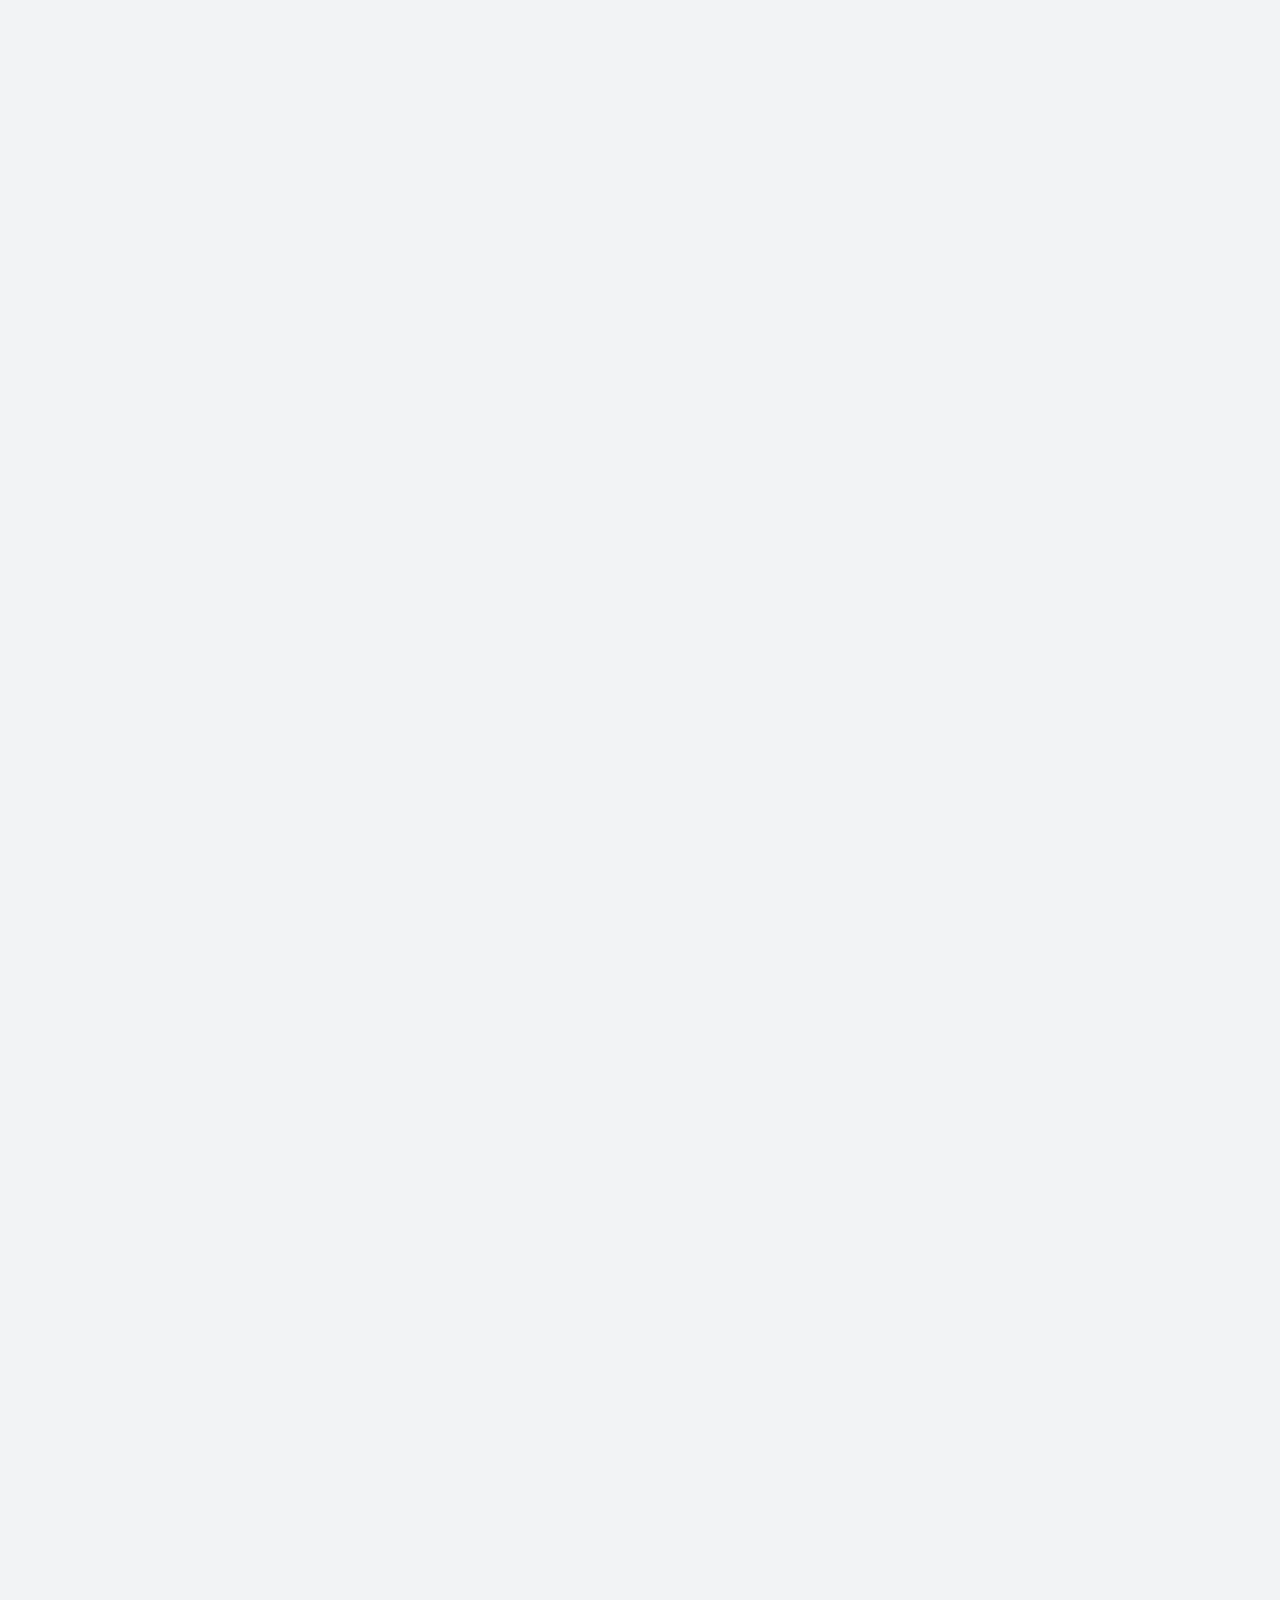
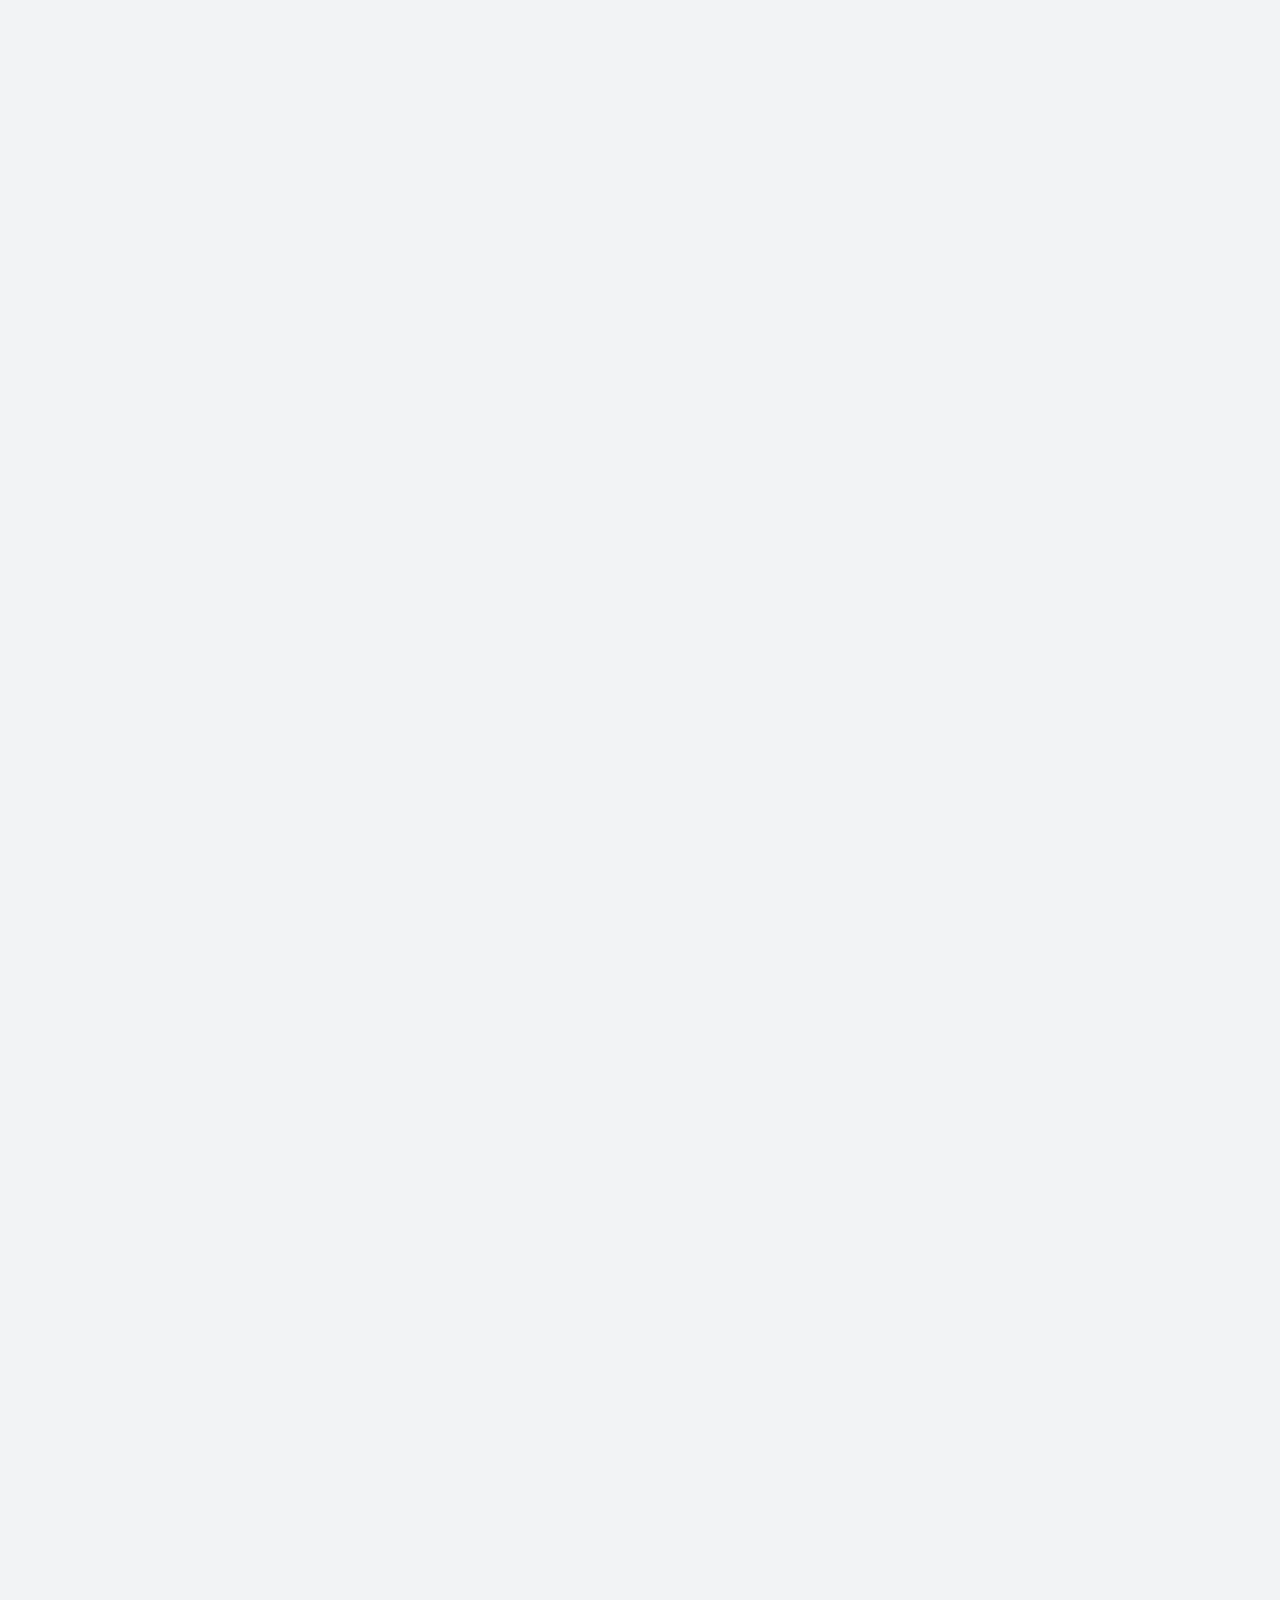
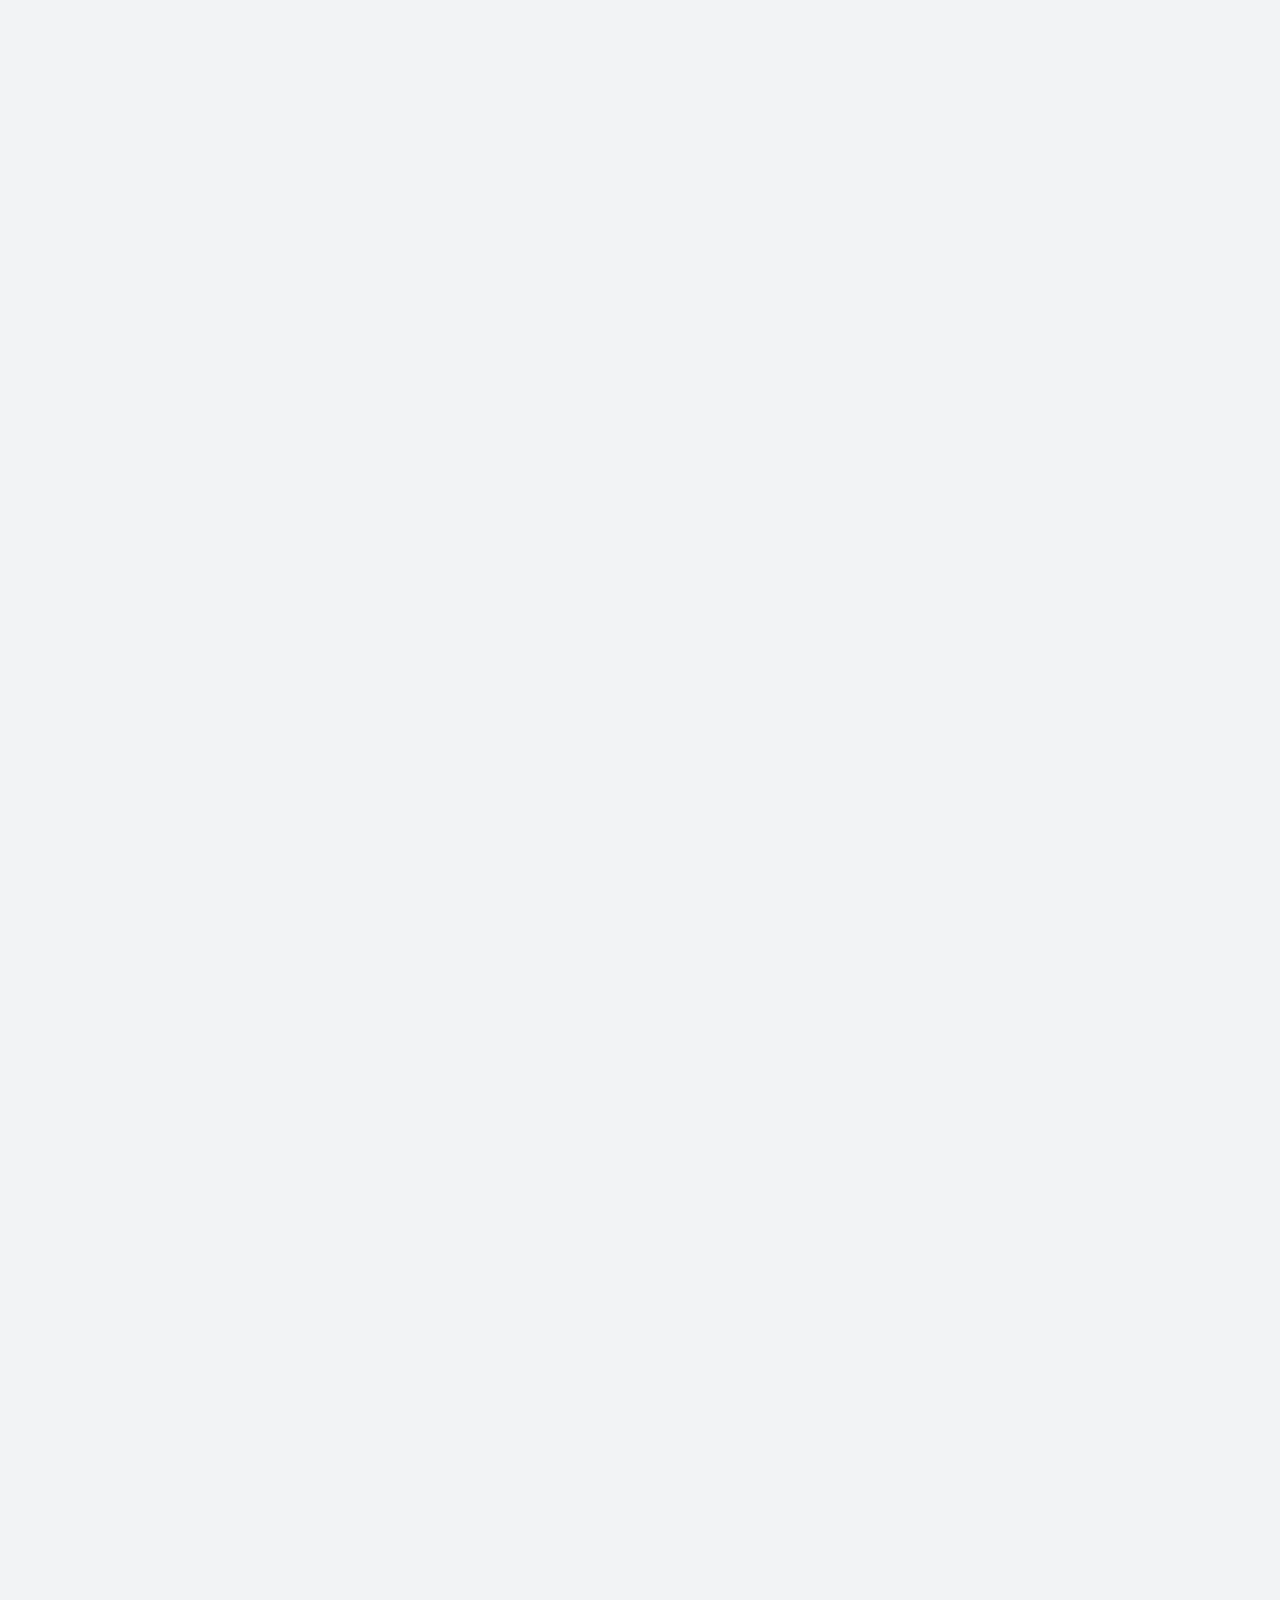
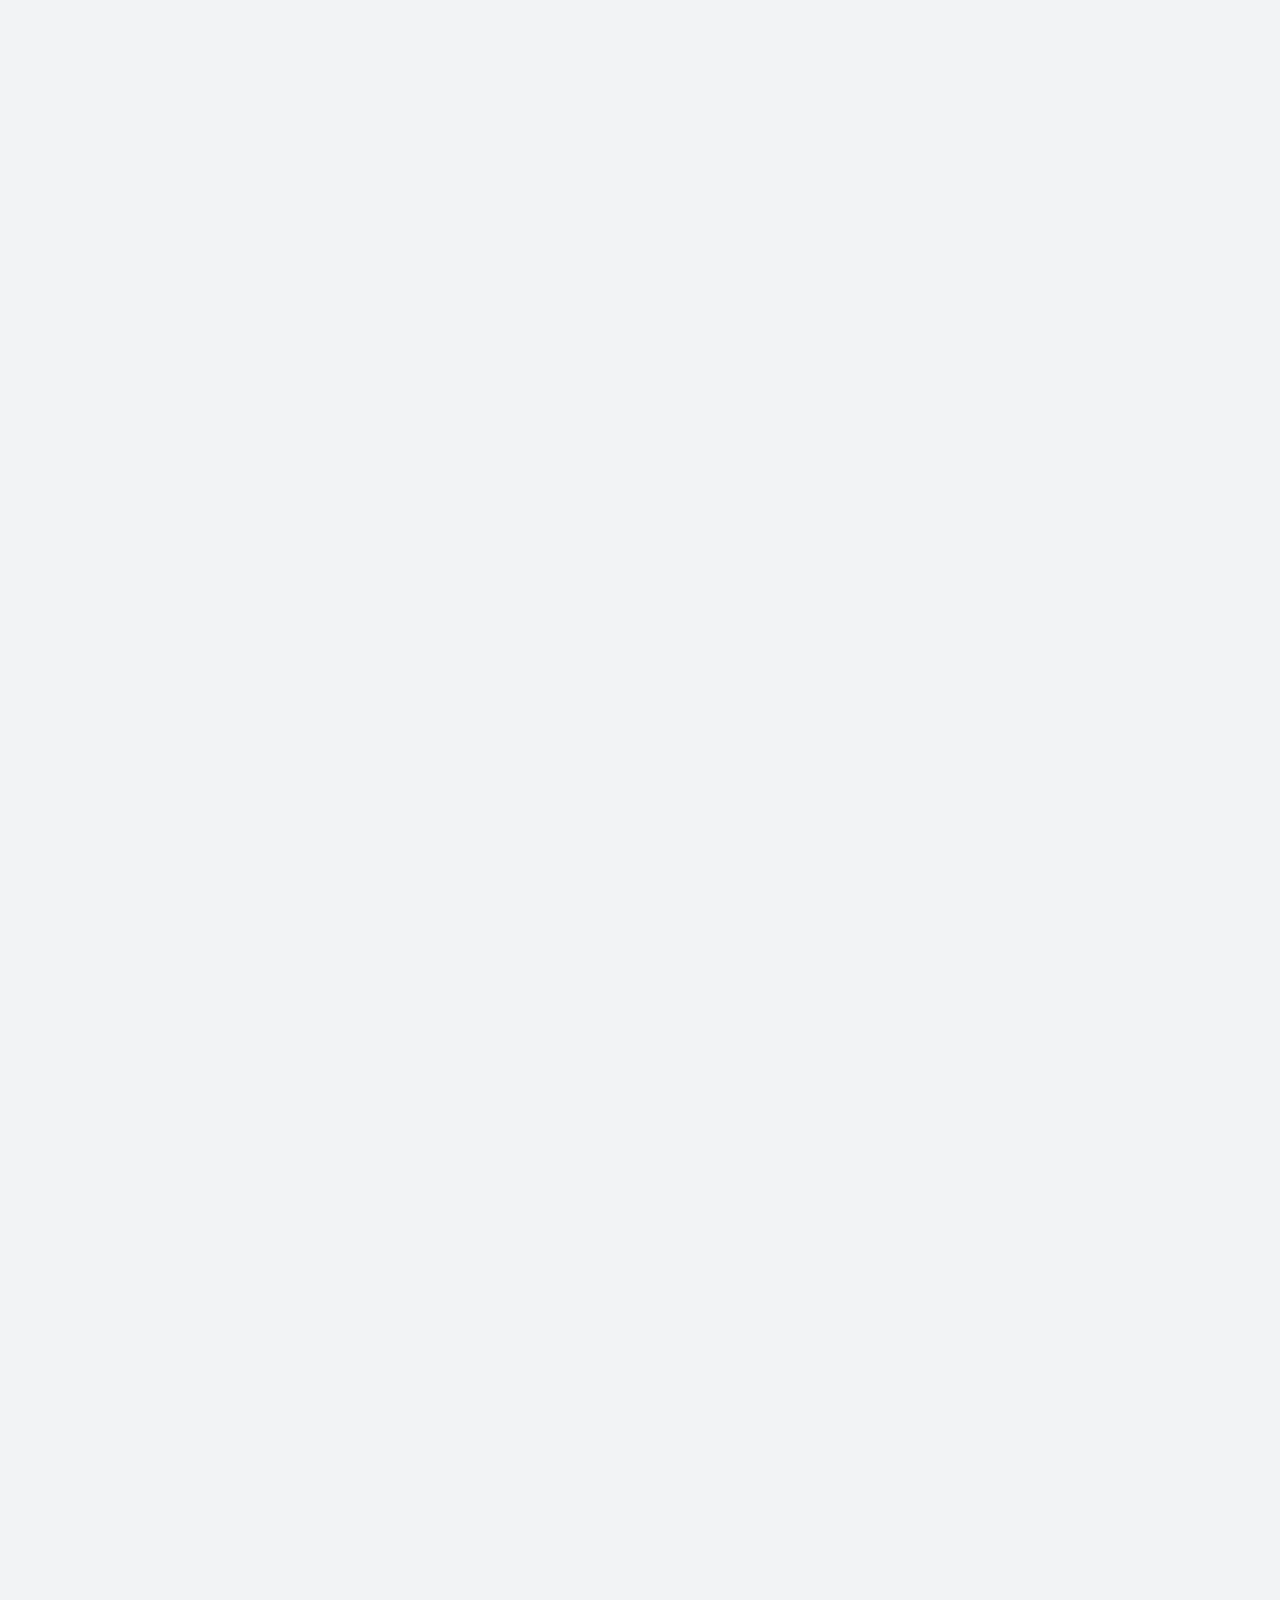
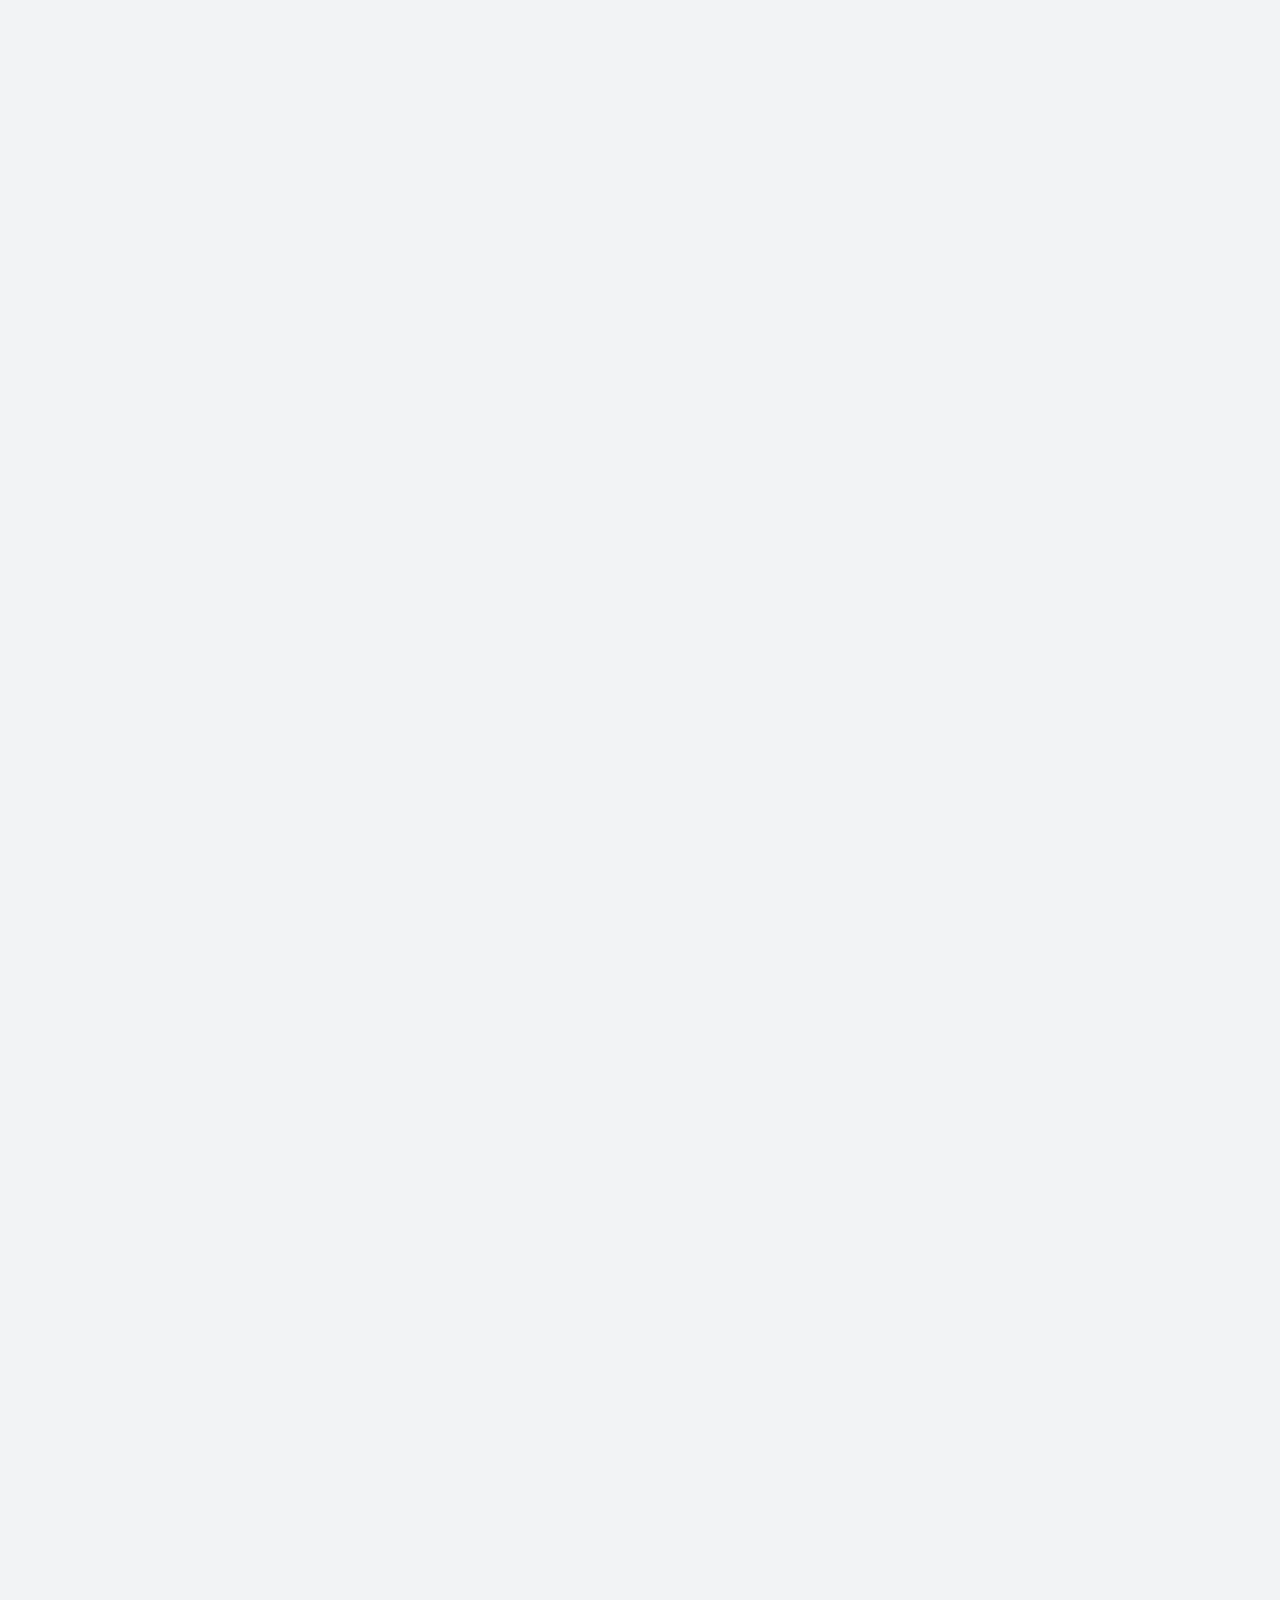
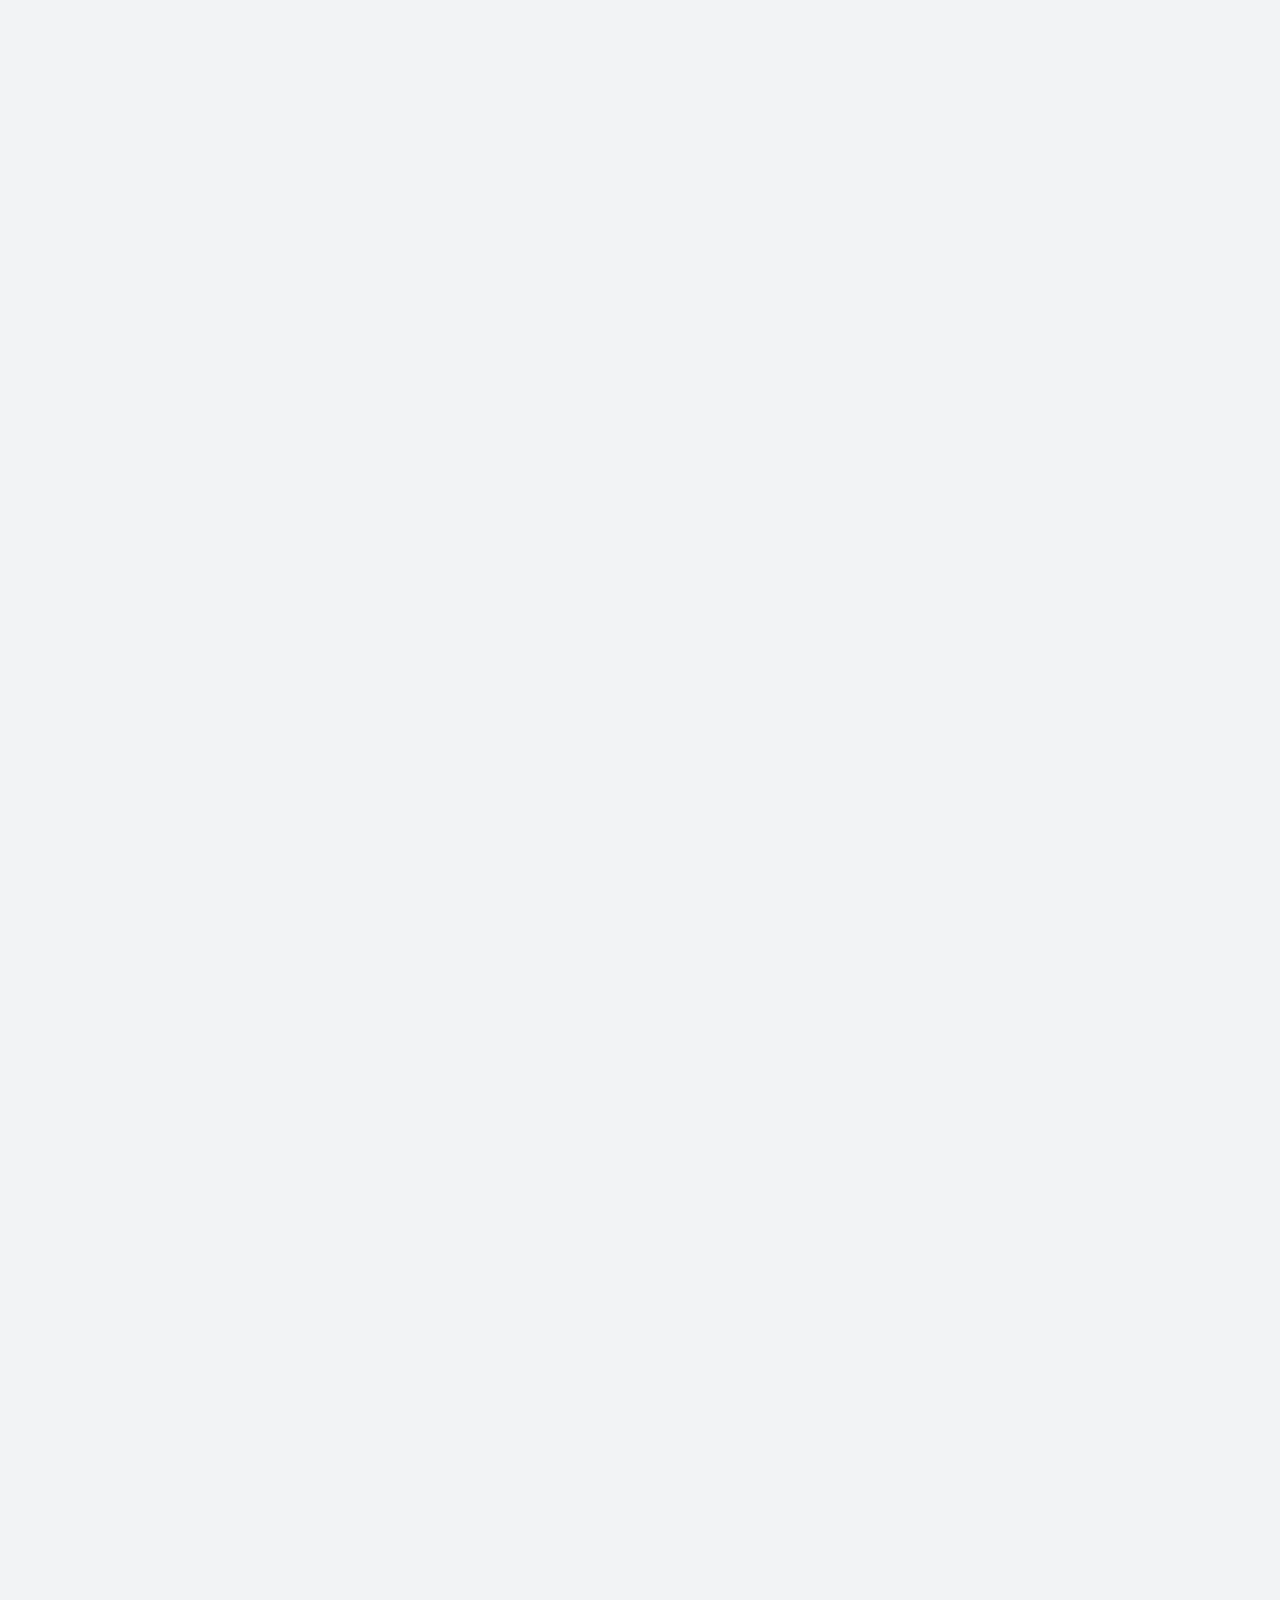
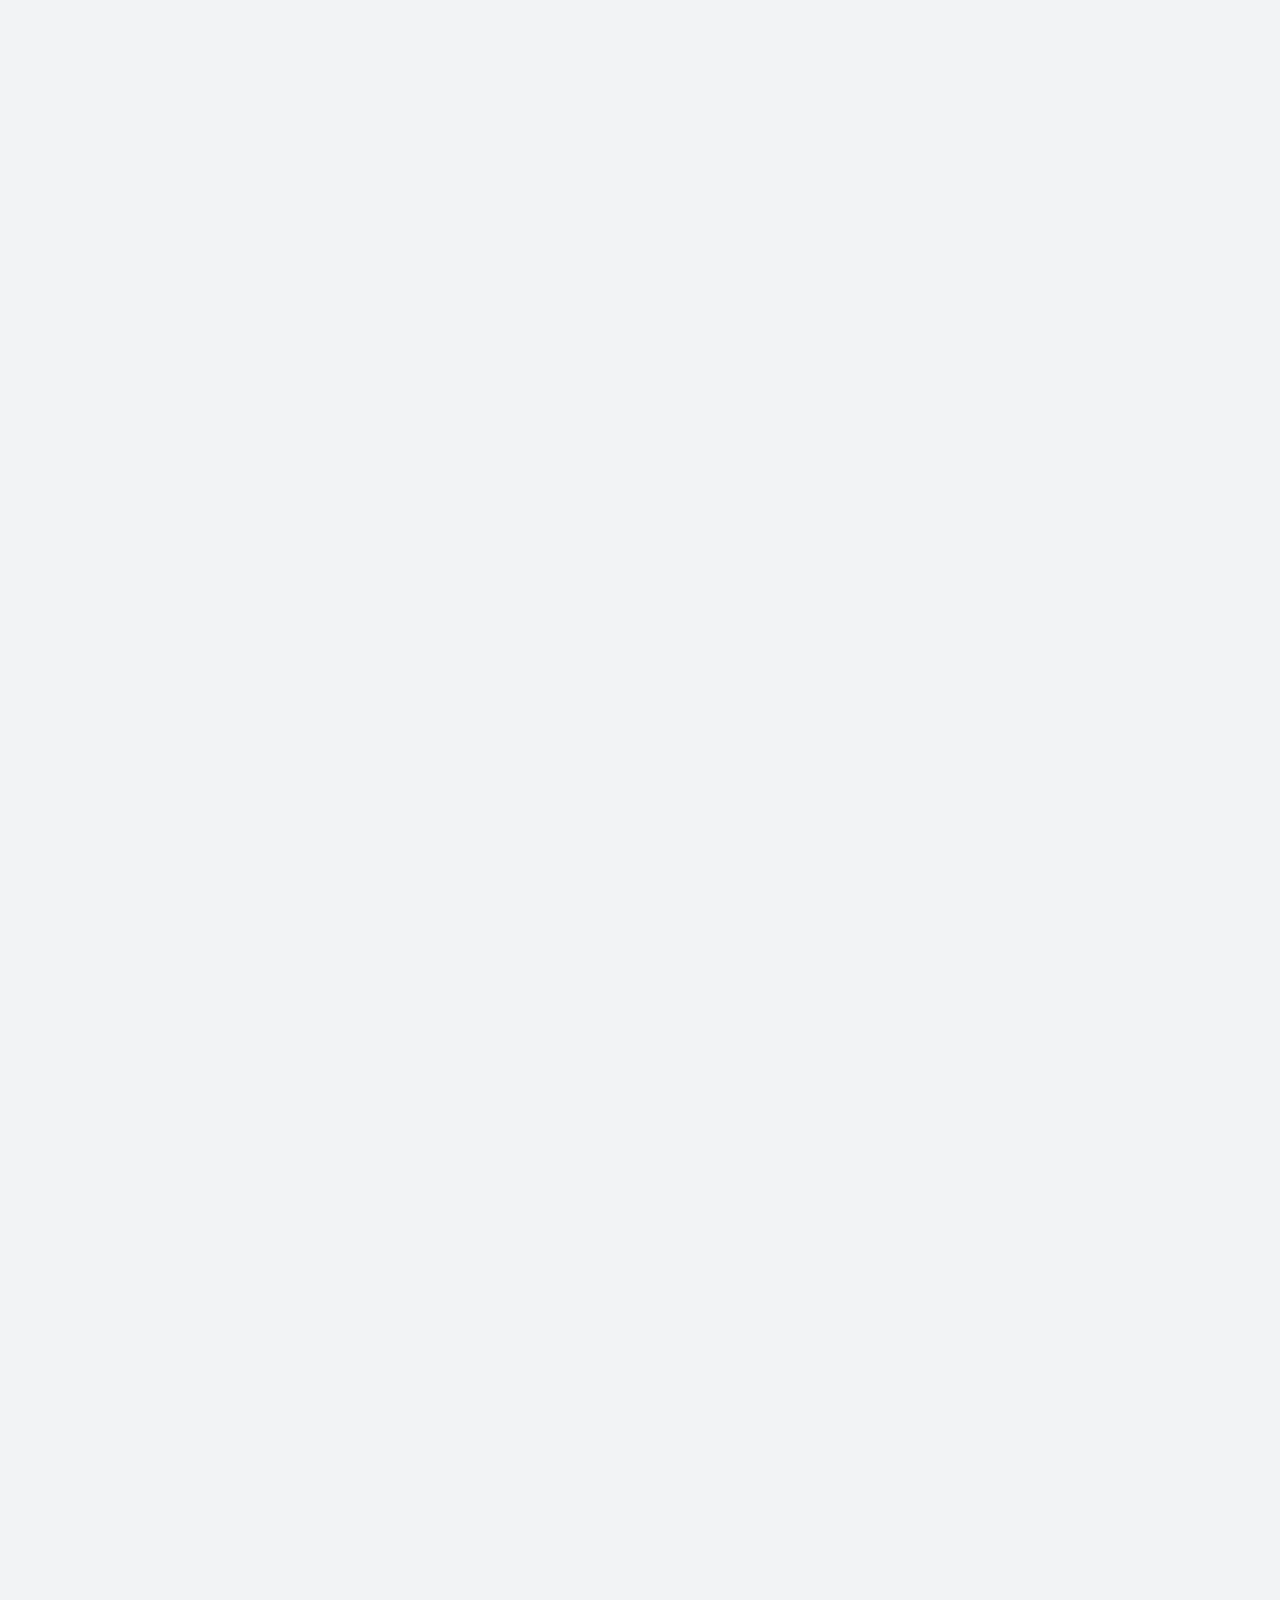
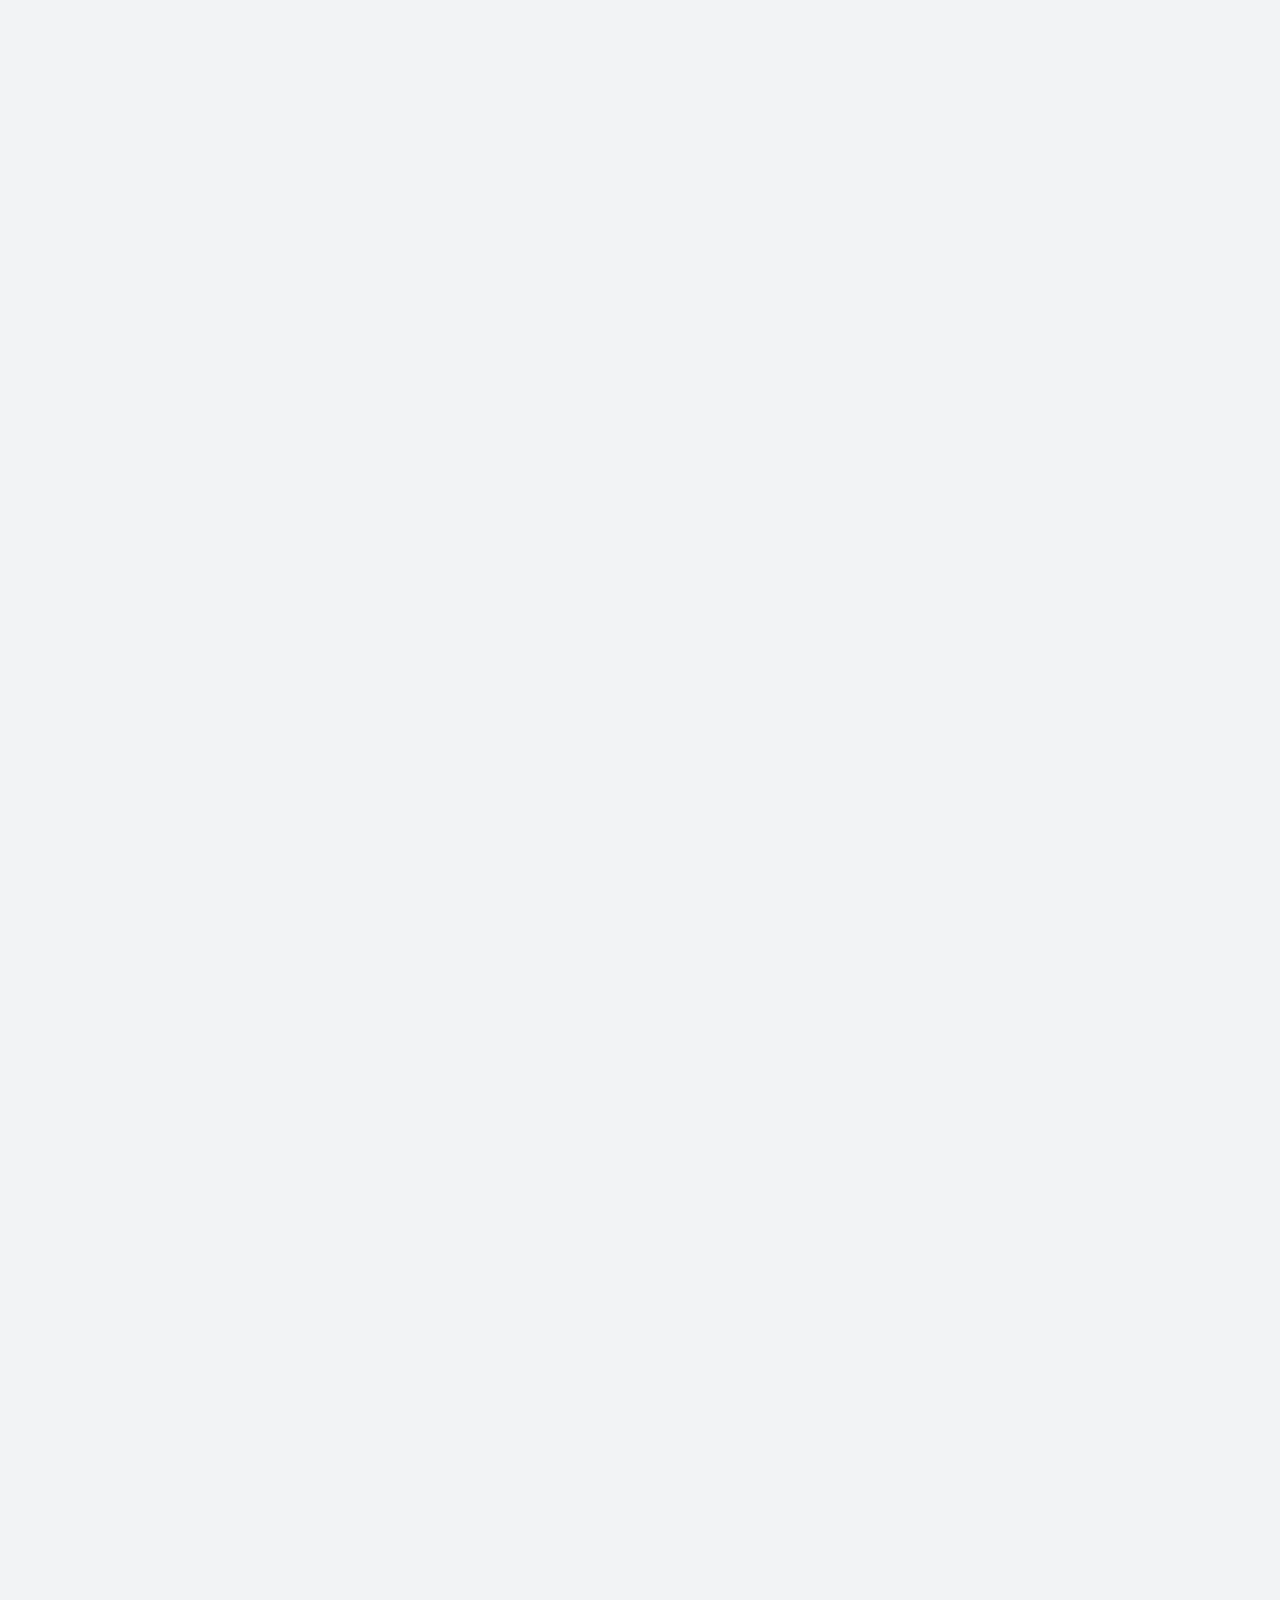
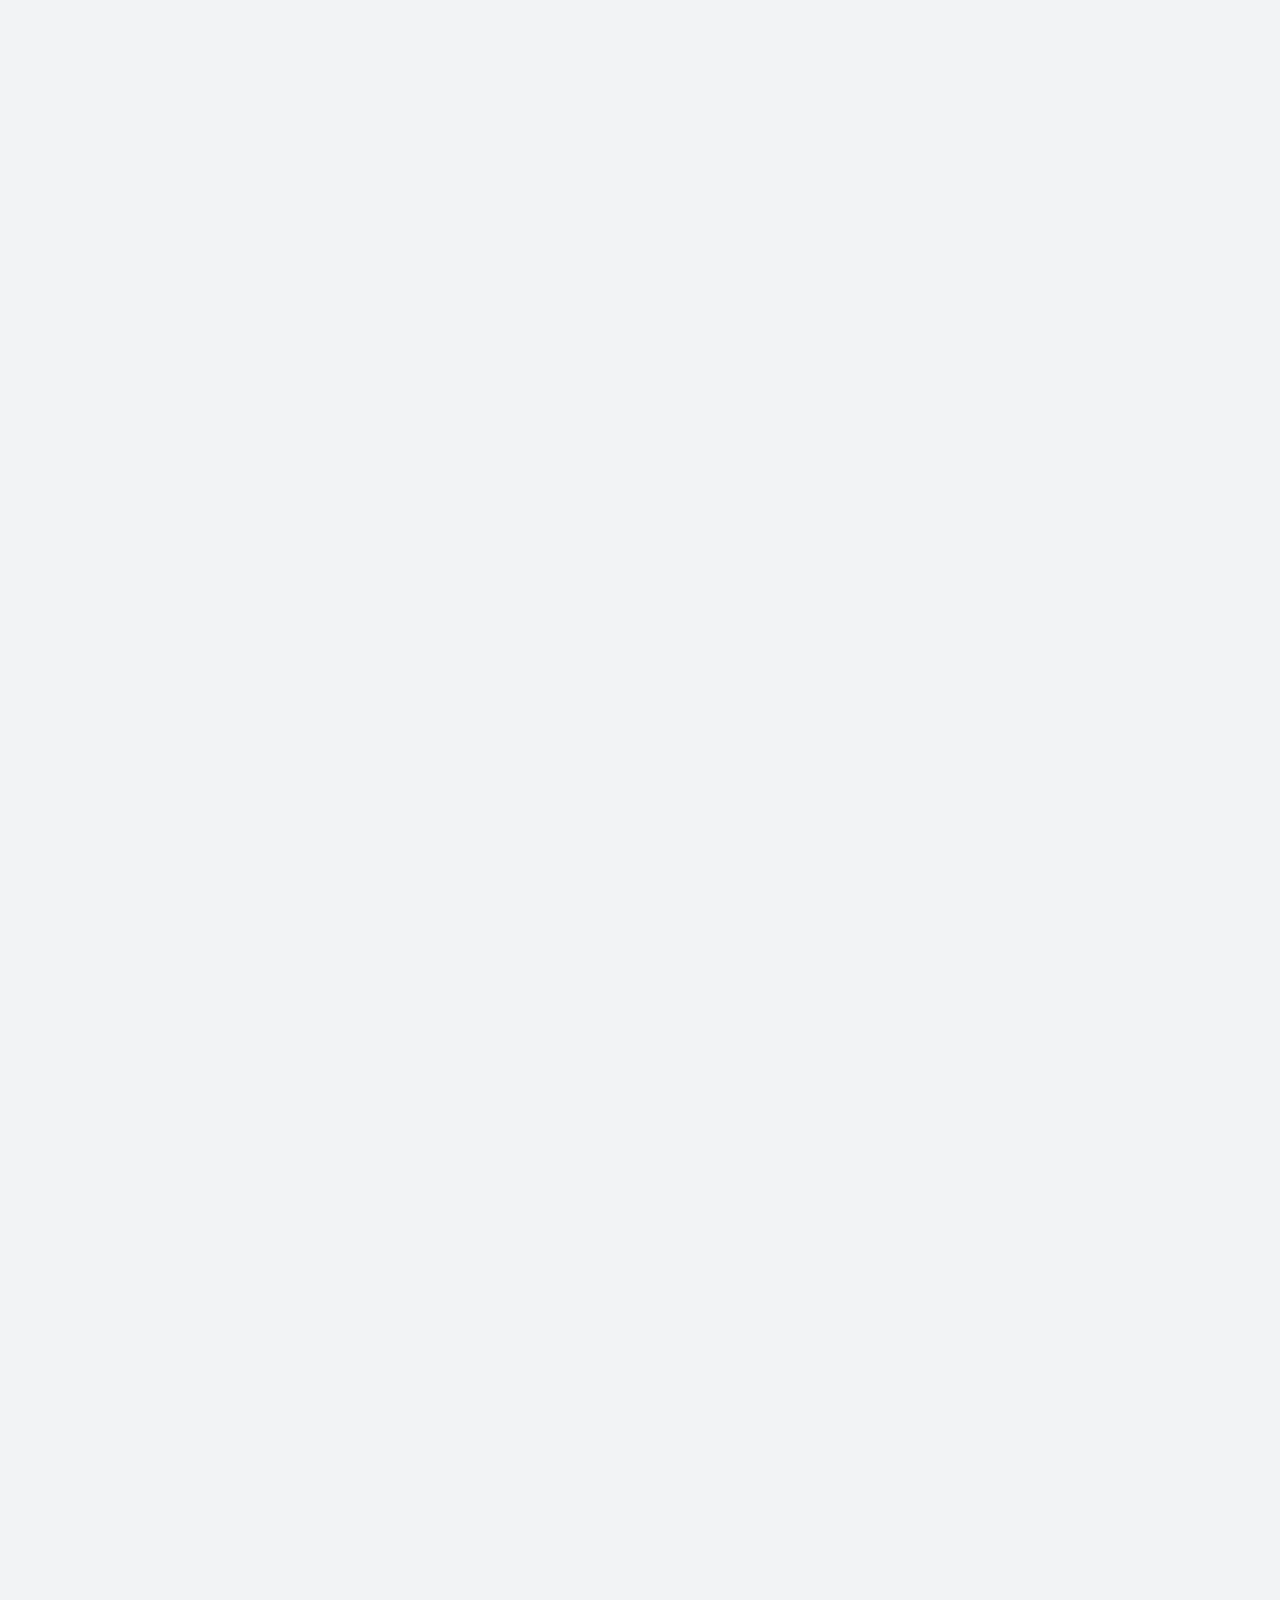
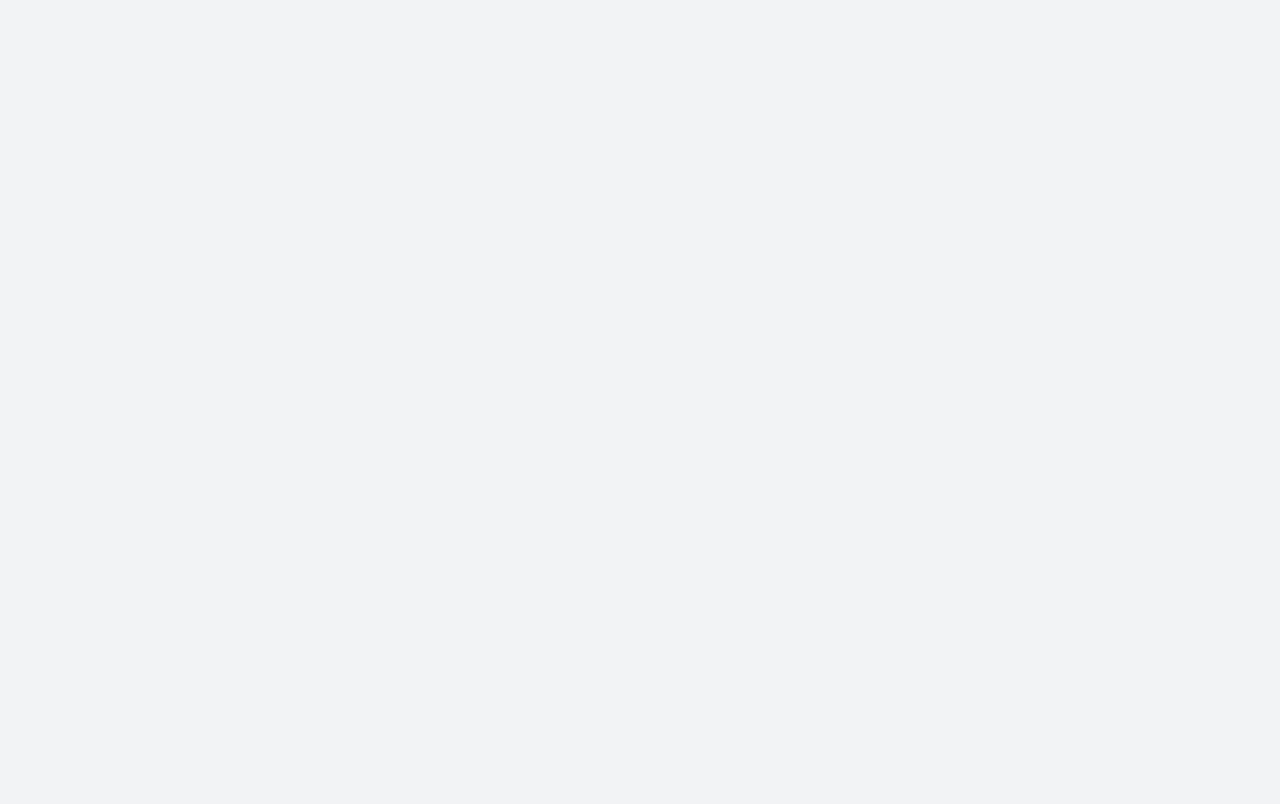
==== index.html @ 1c9da9a6 "Update index.html" ====
<!DOCTYPE html>
<html lang="en">
<head>
    <meta charset="UTF-8">
    <meta name="viewport" content="width=device-width, initial-scale=1.0">
    <title>Tech-Tonic</title>
    <link rel="stylesheet" href="style.css" />
    <script defer src="script.js"></script>
</head>
<body>
    <div class="container">
      <header>
        <div class="mobile-head">
          <a href="tel:+91-9876543210" class="phone-call"></a>
          <button class="menu-toggle">☰</button>
        </div>
        <nav class="mobile-nav">
          <ul>
            <li><a href="index.html">Home</a></li>
            <li><a href="services.html">Services</a></li>
            <li><a href="contact.html">Contact</a></li>
          </ul>
        </nav>
        <div class="mobile-logo">
          <img src="./Assets/techTonic.jpg" alt="Company Logo" />
        </div>
        <div class="desktop-head">
          <nav class="desktop-nav">
            <ul>
              <li><a href="index.html">Home</a></li>
              <li><a href="services.html">Services</a></li>
              <li><a href="contact.html">Contact</a></li>
            </ul>
          </nav>
        </div>
      </header>
      <section class="slider">
        <button class="prev">&#10094;</button>
        <div class="slides">
            <img src="./Assets/techTonic.jpg" alt="Hero Banner 1" class="active">
            <img src="./Assets/photo-1556761175-129418cb2dfe.jpeg" alt="Hero Banner 2">
            <img src="./Assets/photo-1581547848545-a75a2634ba23.jpeg" alt="Hero Banner 3">
            <img src="./Assets/podcast-7876792_640.jpg" alt="Hero Banner 4">    
        </div>
        <button class="next">&#10095;</button>
      </section>
      <hr />
      <section class="about-us">
        <div class="about-content">
          <img
            src="./Assets/techTonic.jpg"
            class="company-logo"
            alt="Company Logo"
          />
          <div class="about-text">
            <h2><u>About Us</u></h2>
            <p> Founded by passionate tech enthusiasts, our mission is to keep you informed and entertained with engaging discussions, expert opinions, and comprehensive reviews of the newest gadgets and tech innovations.<br> Our AI automated hosts, Pixel and Byte, deliver engaging content while our info provider ensures you get accurate and up-to-date information.</p>
            <a href="services.html" class="btn">Explore Services</a>
          </div>
        </div>
      </section>
      <hr />

      <section class="meet-the-team">
        <h2><u> Meet the Team </u></h2>
        <P>Our AI Hosts <br><br>
            
            Pixel: The voice of the podcast, Pixel is an AI automated host who keeps you engaged with the latest tech news and discussions. <br> <br>
            
            Byte: Joining Pixel, Byte is an AI automated host who shares insights and opinions on various tech topics.<br> <br>
            
            Info Provider: Behind the scenes, our dedicated info provider ensures that the content delivered by Pixel and Byte is accurate, relevant, and up-to-date.</P>
    
        </section>  

      <section class="sponsors">
        <h2>Our Sponsors</h2>
        <div class="sponsor-grid">
          <img src="./Assets/7123025_logo_google_g_icon.png" alt="Sponsor 1">
        <img src="./Assets/104490_apple_icon.png" alt="Sponsor 2">
        </div>
      </section>
      <hr />
      <footer>
        <div class="footer-columns">
          <div class="footer-column">
            <h3>Contact Us</h3>
            <form id="contactForm" class="contact-form" action="https://formspree.io/f/xknqgkvd" method="POST">
                <input type="text" id="name" name="name" placeholder="Full Name" required>
                <input type="email" id="email" name="email" placeholder="Email" required>
                <textarea id="message" name="message" placeholder="Your Message" required></textarea>
                <button type="submit">Send</button>
            </form>
          </div>
          <div class="footer-column">
            <h3>Site Map</h3>
            <ul>
              <li><a href="index.html">Home</a></li>
              <li><a href="services.html">Services</a></li>
              <li><a href="contact.html">Contact</a></li>
            </ul>
          </div>
          <div class="footer-column">
            <h3>About Us</h3>
            <img
              src="images/Cognizant.png"
              class="footer-logo"
              alt="Company Logo"
            />
            <p>Email: <a href="mailto:mahanadhiparisara07@gmail.com">mahanadhi@tech-tonic.com</a></p>
            <p>Phone: <a href="tel:+91-1234567980">+91-1234567980</a></p>
            <p>Address: 123 Tech Street, Tech City, 12345 Tech State, Tech Country</p>
            <p>Follow Us: <a href="https://open.spotify.com/show/5PgfjMLsFfkPruMEcNkFMn?si=ztjVHWg4S_KwWVwZp4vMFQ">Spotify Podcast</a>
            </p>
          </div>
        </div>
      </footer>
      <div class="copyright-footer">
        <p>&copy; 2025 Tech-Tonic. All rights reserved.</p>
          </div>
    </div>
</body>
</html>
---- style.css ----
:root {
    --blue: #4285f4;
    --red: #DB4437;
    --yellow: #F4B400;
    --green: #0F9D58;
    --gray: #f1f3f4;
}

* {
    margin: 0;
    padding: 0;
    box-sizing: border-box;
}

body {
    font-family: 'Manrope', sans-serif;
    background: var(--gray);
    text-align: center;
    line-height: 1.6;
    overflow-x: hidden;
    justify-content: center;
    opacity: 0; /* Initial opacity for fade-in effect */
    transition: opacity 1s ease-in-out; /* Smooth transition */
}

header {
    padding: 20px;
    text-align: center;
    border-bottom: 1px solid #ddd;
    background-color: var(--blue);
}

nav ul {
    list-style-type: none;
    padding: 0;
}

nav ul li {
    display: inline;
    margin-right: 20px;
}

.hero-banner {
    position: relative;
    height: 300px;
    overflow: hidden;
    background: black;
    display: flex;
    align-items: center;
    justify-content: center;
}

.hero-banner img {
    width: auto;
    height: 300px;
    position: absolute;
    top: 50%;
    left: 50%;
    transform: translate(-50%, -50%);
    opacity: 0;
    transition: opacity 1s ease-in-out;
}

.hero-banner img.active {
    opacity: 1;
}

.intro-title, .about-us, .services, .sponsors, .contact-form, .meet-the-team {
    padding: 20px;
    background-color: var(--gray);
}

.sponsors {
    background-color: white;
}

.sponsors img {
    width: 100px;
    height: auto;
    margin-right: 20px;
    display: inline-block;
}

.contact-form input, .contact-form textarea, .contact-form button {
    width: 100%;
    padding: 10px;
    margin: 10px 0;
    display: block;
    box-sizing: border-box;
}

.contact-info {
    background: linear-gradient(135deg, #0d1017, #0B141F, #012B3E);
}

footer {
    background-color: var(--yellow);
    padding: 20px;
    text-align: center;
}

.fade-in {
    opacity: 1; /* Final opacity for fade-in effect */
}

button {
    background-color: #34A853;
    color: white;
    border: none;
    padding: 10px 20px;
    text-align: center;
    text-decoration: none;
    display: inline-block;
    font-size: 16px;
    margin: 4px 2px;
    cursor: pointer;
    transition: background-color 0.3s ease;
}

button:hover {
    background-color: #2C8C47;
}

header a {
    background-color: var(--blue);
    color: white;
    padding: 5px 10px;
    text-decoration: none;
    transition: background-color 0.3s ease;
}

a:hover {
    background: lightskyblue;
}
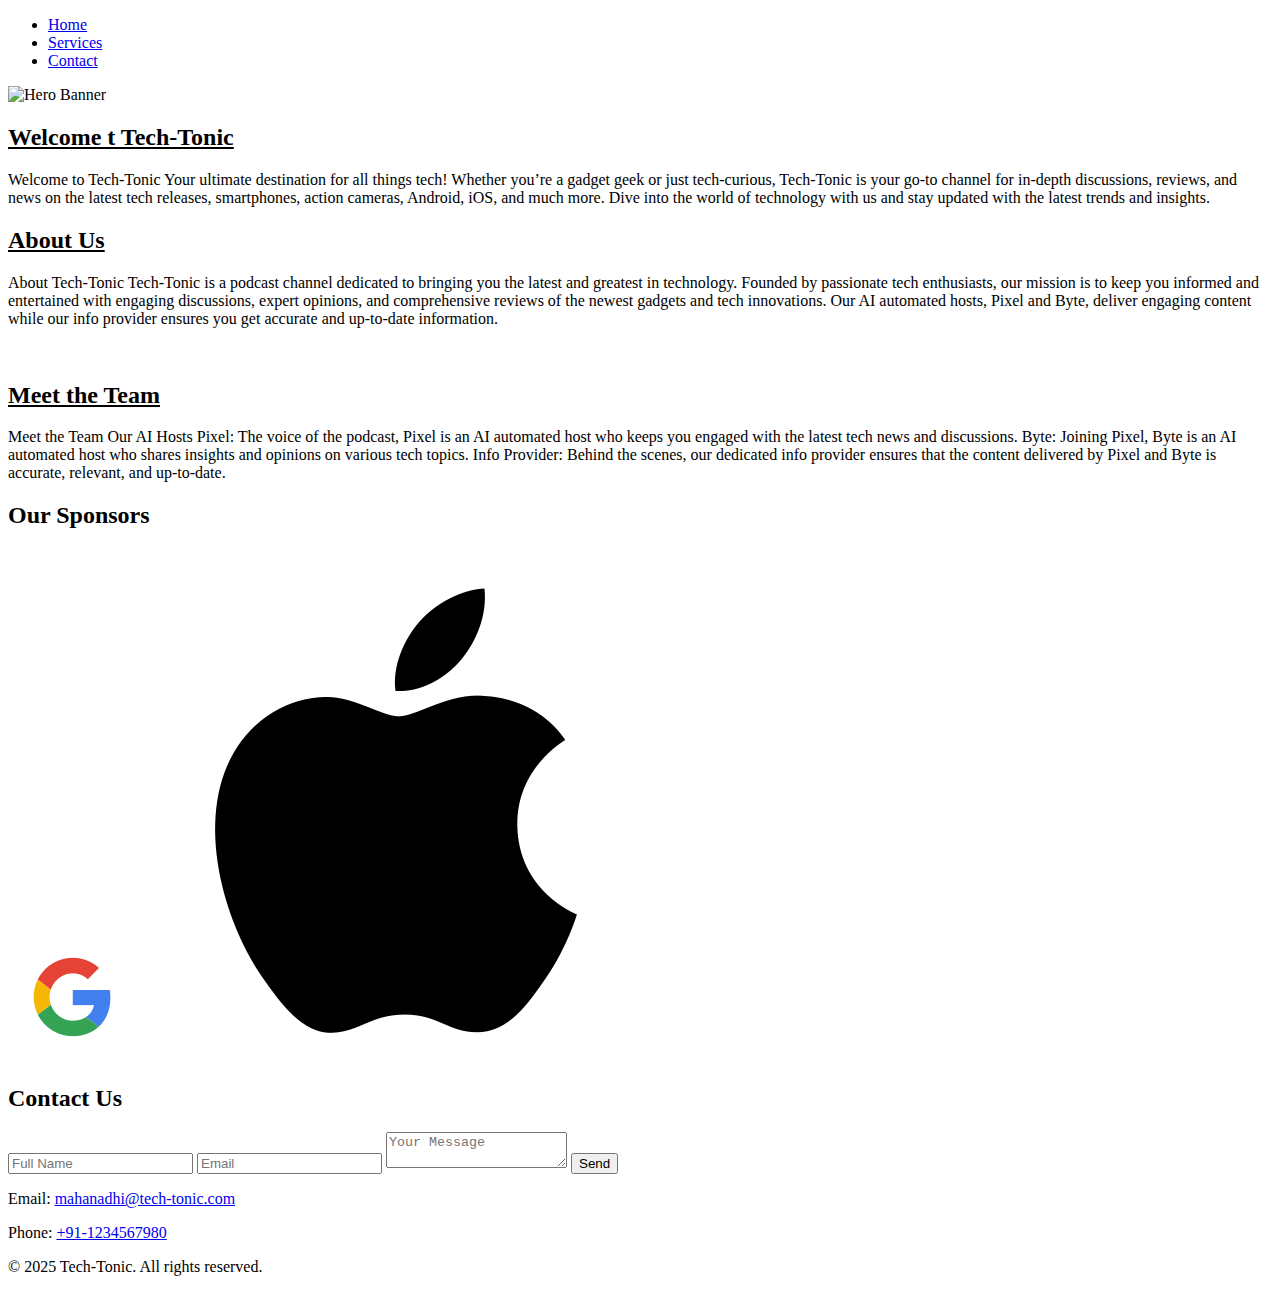
==== commit c83ed302: "Add files via upload" ====
--- a/index.html
+++ b/index.html
@@ -3,121 +3,68 @@
 <head>
     <meta charset="UTF-8">
     <meta name="viewport" content="width=device-width, initial-scale=1.0">
-    <title>Tech-Tonic</title>
-    <link rel="stylesheet" href="style.css" />
-    <script defer src="script.js"></script>
+    <title>Company Website</title>
+    <link rel="stylesheet" href="./style.css">
 </head>
 <body>
-    <div class="container">
-      <header>
-        <div class="mobile-head">
-          <a href="tel:+91-9876543210" class="phone-call"></a>
-          <button class="menu-toggle">☰</button>
-        </div>
-        <nav class="mobile-nav">
-          <ul>
-            <li><a href="index.html">Home</a></li>
-            <li><a href="services.html">Services</a></li>
-            <li><a href="contact.html">Contact</a></li>
-          </ul>
+    <header>
+        <nav>
+            <ul>
+                <li><a href="index.html">Home</a></li>
+                <li><a href="services.html">Services</a></li>
+                <li><a href="contact.html">Contact</a></li>
+            </ul>
         </nav>
-        <div class="mobile-logo">
-          <img src="./Assets/techTonic.jpg" alt="Company Logo" />
-        </div>
-        <div class="desktop-head">
-          <nav class="desktop-nav">
-            <ul>
-              <li><a href="index.html">Home</a></li>
-              <li><a href="services.html">Services</a></li>
-              <li><a href="contact.html">Contact</a></li>
-            </ul>
-          </nav>
-        </div>
-      </header>
-      <section class="slider">
-        <button class="prev">&#10094;</button>
-        <div class="slides">
-            <img src="./Assets/techTonic.jpg" alt="Hero Banner 1" class="active">
-            <img src="./Assets/photo-1556761175-129418cb2dfe.jpeg" alt="Hero Banner 2">
-            <img src="./Assets/photo-1581547848545-a75a2634ba23.jpeg" alt="Hero Banner 3">
-            <img src="./Assets/podcast-7876792_640.jpg" alt="Hero Banner 4">    
-        </div>
-        <button class="next">&#10095;</button>
-      </section>
-      <hr />
-      <section class="about-us">
-        <div class="about-content">
-          <img
-            src="./Assets/techTonic.jpg"
-            class="company-logo"
-            alt="Company Logo"
-          />
-          <div class="about-text">
-            <h2><u>About Us</u></h2>
-            <p> Founded by passionate tech enthusiasts, our mission is to keep you informed and entertained with engaging discussions, expert opinions, and comprehensive reviews of the newest gadgets and tech innovations.<br> Our AI automated hosts, Pixel and Byte, deliver engaging content while our info provider ensures you get accurate and up-to-date information.</p>
-            <a href="services.html" class="btn">Explore Services</a>
-          </div>
-        </div>
-      </section>
-      <hr />
+    </header>
+    
+    <section class="hero-banner">
+        <img src="hero.jpg" alt="Hero Banner">
+    </section>
+    
+    <section class="intro-title">
+        <h2><u>Welcome t Tech-Tonic </u></h2>
+        <p>Welcome to Tech-Tonic Your ultimate destination for all things tech! Whether you’re a gadget geek or just tech-curious, Tech-Tonic is your go-to channel for in-depth discussions, reviews, and news on the latest tech releases, smartphones, action cameras, Android, iOS, and much more. Dive into the world of technology with us and stay updated with the latest trends and insights.</p>
+    </section>
+    
+    <section class="about-us">
+        <h2><u>About Us</u></h2>
+        <p>About Tech-Tonic Tech-Tonic is a podcast channel dedicated to bringing you the latest and greatest in technology. Founded by passionate tech enthusiasts, our mission is to keep you informed and entertained with engaging discussions, expert opinions, and comprehensive reviews of the newest gadgets and tech innovations. Our AI automated hosts, Pixel and Byte, deliver engaging content while our info provider ensures you get accurate and up-to-date information.</p>
 
-      <section class="meet-the-team">
-        <h2><u> Meet the Team </u></h2>
-        <P>Our AI Hosts <br><br>
-            
-            Pixel: The voice of the podcast, Pixel is an AI automated host who keeps you engaged with the latest tech news and discussions. <br> <br>
-            
-            Byte: Joining Pixel, Byte is an AI automated host who shares insights and opinions on various tech topics.<br> <br>
-            
-            Info Provider: Behind the scenes, our dedicated info provider ensures that the content delivered by Pixel and Byte is accurate, relevant, and up-to-date.</P>
+    </br>
+
+    <h2><u> Meet the Team </u></h2>
+    <P>Meet the Team
+        Our AI Hosts
+        
+        Pixel: The voice of the podcast, Pixel is an AI automated host who keeps you engaged with the latest tech news and discussions.
+        
+        Byte: Joining Pixel, Byte is an AI automated host who shares insights and opinions on various tech topics.
+        
+        Info Provider: Behind the scenes, our dedicated info provider ensures that the content delivered by Pixel and Byte is accurate, relevant, and up-to-date.</P>
+
+    </section>    
+    <section class="sponsors">
+        <h2>Our Sponsors</h2>
+        <img src="./Assets/7123025_logo_google_g_icon.png" alt="Sponsor 1">
+        <img src="./Assets/104490_apple_icon.png" alt="Sponsor 2">
+    </section>
     
-        </section>  
+    <section class="contact">
+        <h2>Contact Us</h2>
+        <form id="contactForm">
+            <input type="text" id="fullName" name="fullName" placeholder="Full Name" required>
+            <input type="email" id="email" name="email" placeholder="Email" required>
+            <textarea id="message" name="message" placeholder="Your Message" required></textarea>
+            <button type="submit">Send</button>
+        </form>
+        <p>Email: <a href="mailto:mahanadhiparisara07@gmail.com">mahanadhi@tech-tonic.com</a></p>
+        <p>Phone: <a href="tel:+91-1234567980">+91-1234567980</a></p>
+    </section>    
+    
+    <footer>
+        <p>&copy; 2025 Tech-Tonic. All rights reserved.</p>
+    </footer>
 
-      <section class="sponsors">
-        <h2>Our Sponsors</h2>
-        <div class="sponsor-grid">
-          <img src="./Assets/7123025_logo_google_g_icon.png" alt="Sponsor 1">
-        <img src="./Assets/104490_apple_icon.png" alt="Sponsor 2">
-        </div>
-      </section>
-      <hr />
-      <footer>
-        <div class="footer-columns">
-          <div class="footer-column">
-            <h3>Contact Us</h3>
-            <form id="contactForm" class="contact-form" action="https://formspree.io/f/xknqgkvd" method="POST">
-                <input type="text" id="name" name="name" placeholder="Full Name" required>
-                <input type="email" id="email" name="email" placeholder="Email" required>
-                <textarea id="message" name="message" placeholder="Your Message" required></textarea>
-                <button type="submit">Send</button>
-            </form>
-          </div>
-          <div class="footer-column">
-            <h3>Site Map</h3>
-            <ul>
-              <li><a href="index.html">Home</a></li>
-              <li><a href="services.html">Services</a></li>
-              <li><a href="contact.html">Contact</a></li>
-            </ul>
-          </div>
-          <div class="footer-column">
-            <h3>About Us</h3>
-            <img
-              src="images/Cognizant.png"
-              class="footer-logo"
-              alt="Company Logo"
-            />
-            <p>Email: <a href="mailto:mahanadhiparisara07@gmail.com">mahanadhi@tech-tonic.com</a></p>
-            <p>Phone: <a href="tel:+91-1234567980">+91-1234567980</a></p>
-            <p>Address: 123 Tech Street, Tech City, 12345 Tech State, Tech Country</p>
-            <p>Follow Us: <a href="https://open.spotify.com/show/5PgfjMLsFfkPruMEcNkFMn?si=ztjVHWg4S_KwWVwZp4vMFQ">Spotify Podcast</a>
-            </p>
-          </div>
-        </div>
-      </footer>
-      <div class="copyright-footer">
-        <p>&copy; 2025 Tech-Tonic. All rights reserved.</p>
-          </div>
-    </div>
+    <script src="./script.js"></script>
 </body>
 </html>
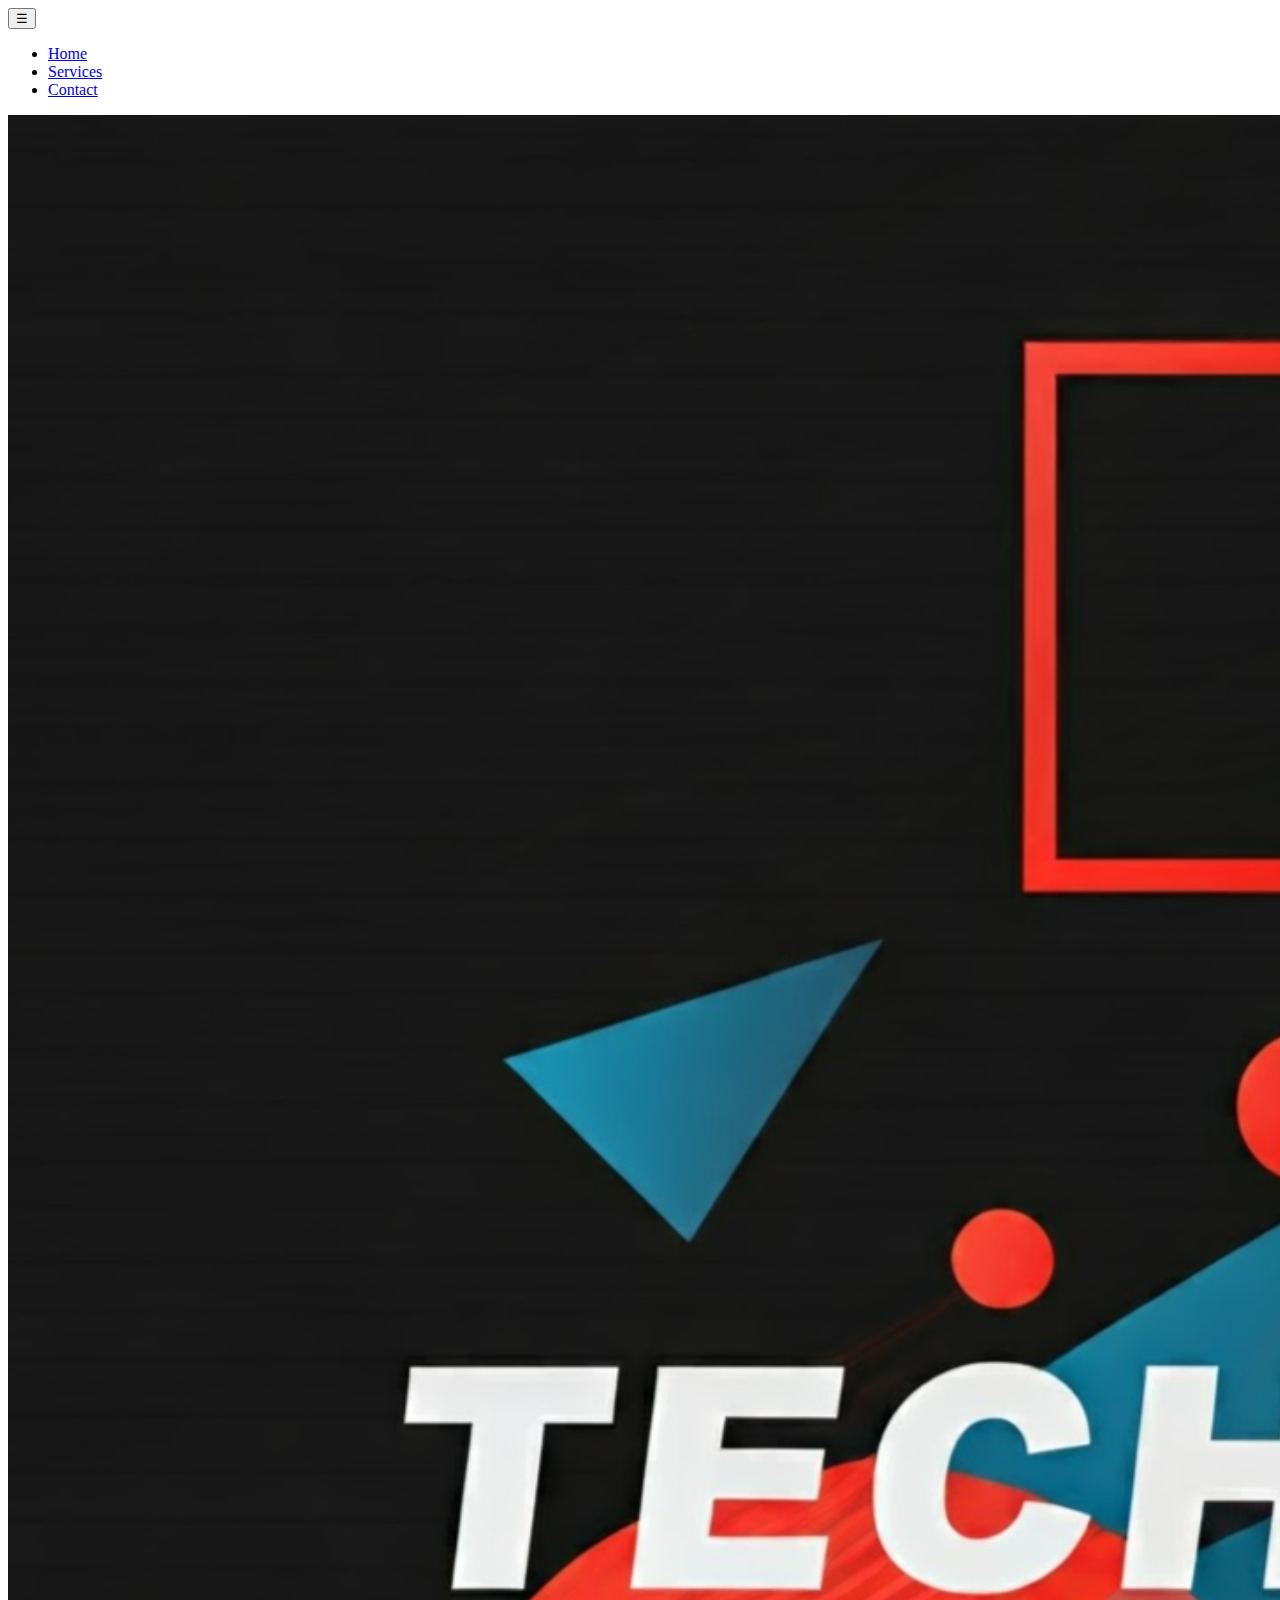
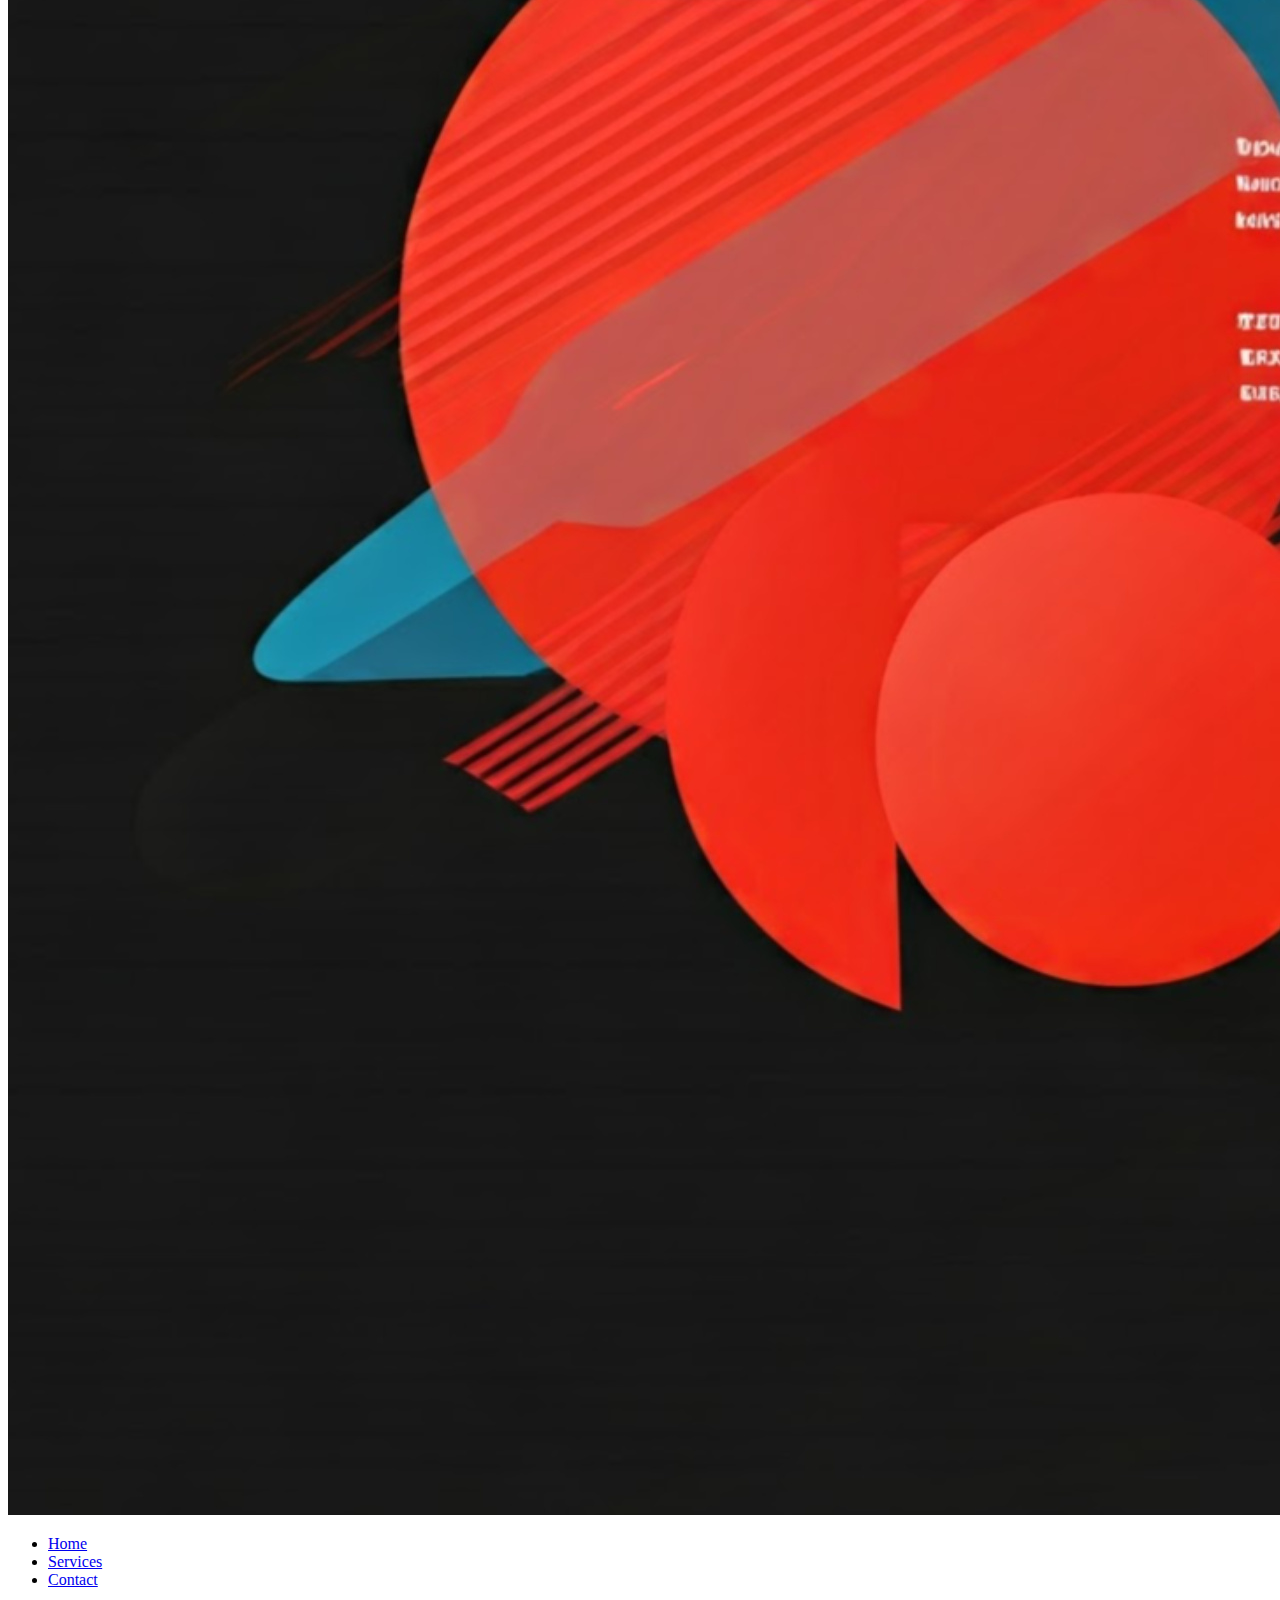
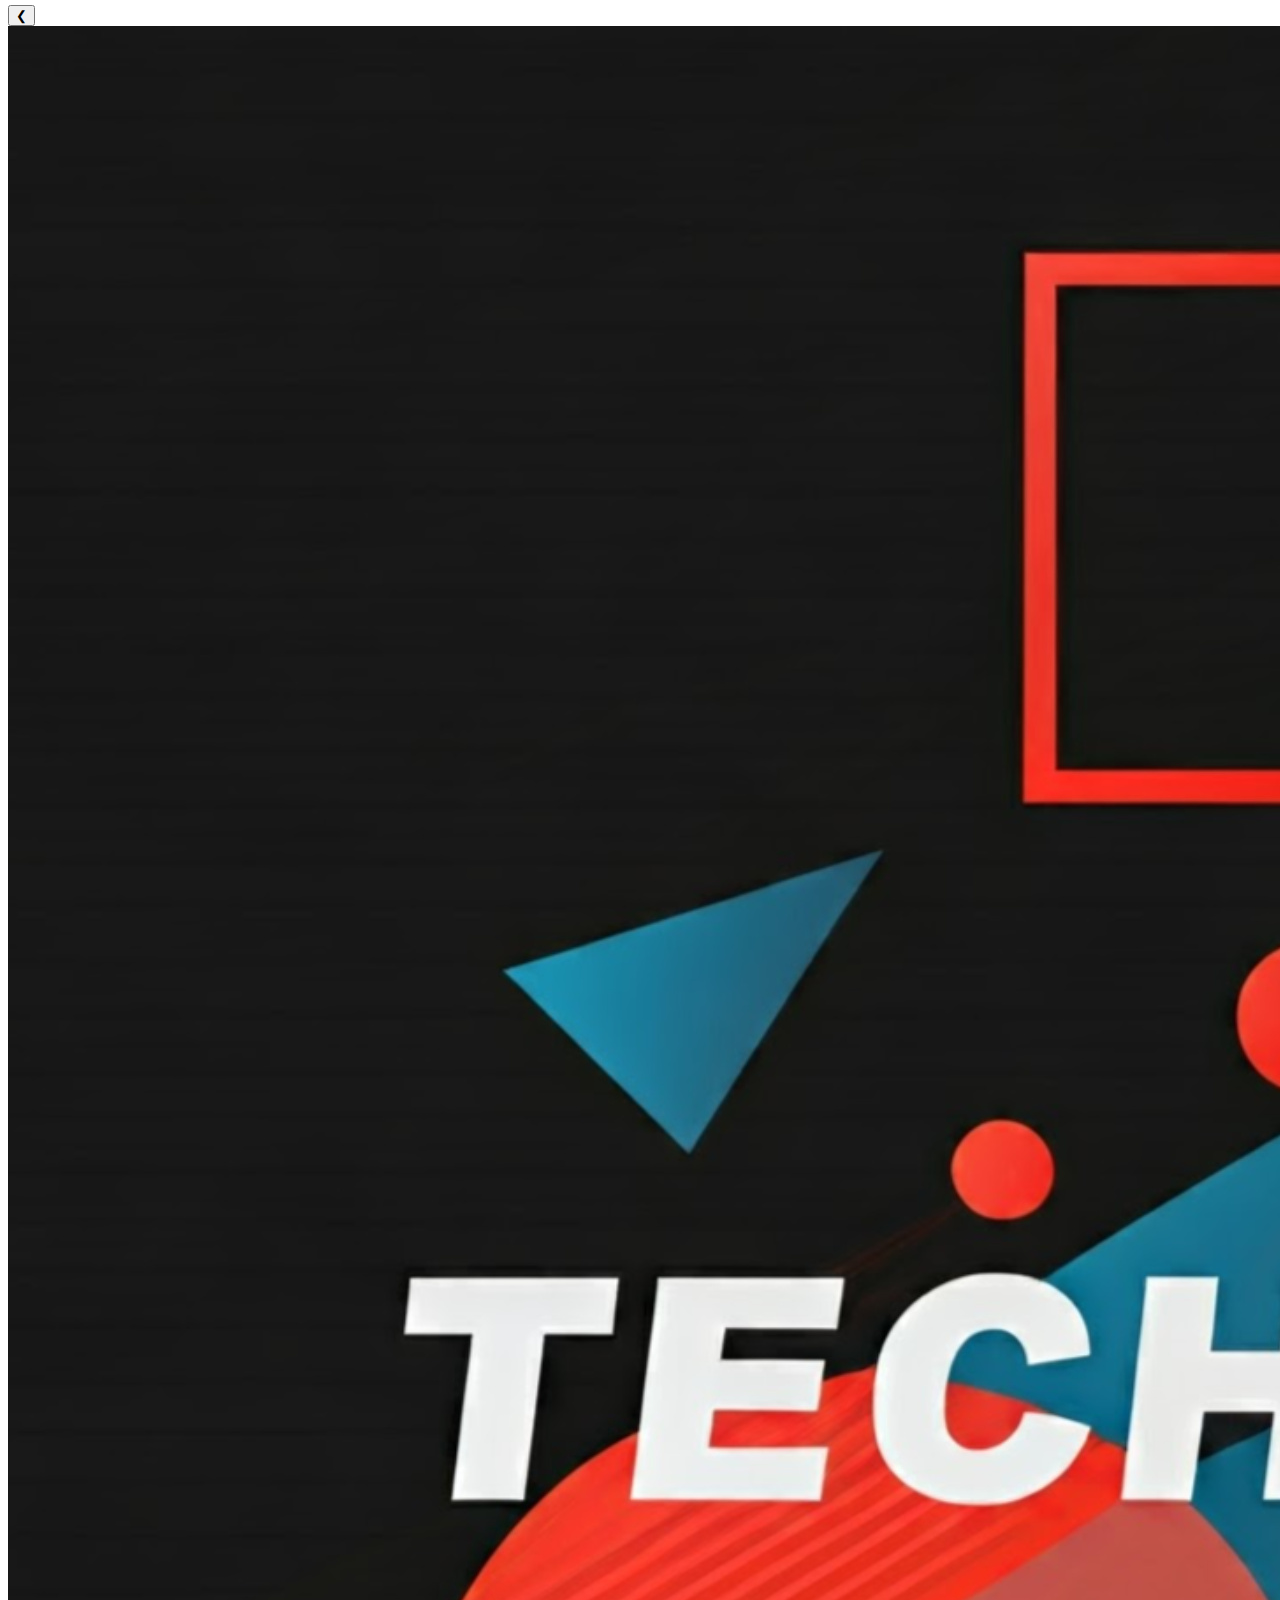
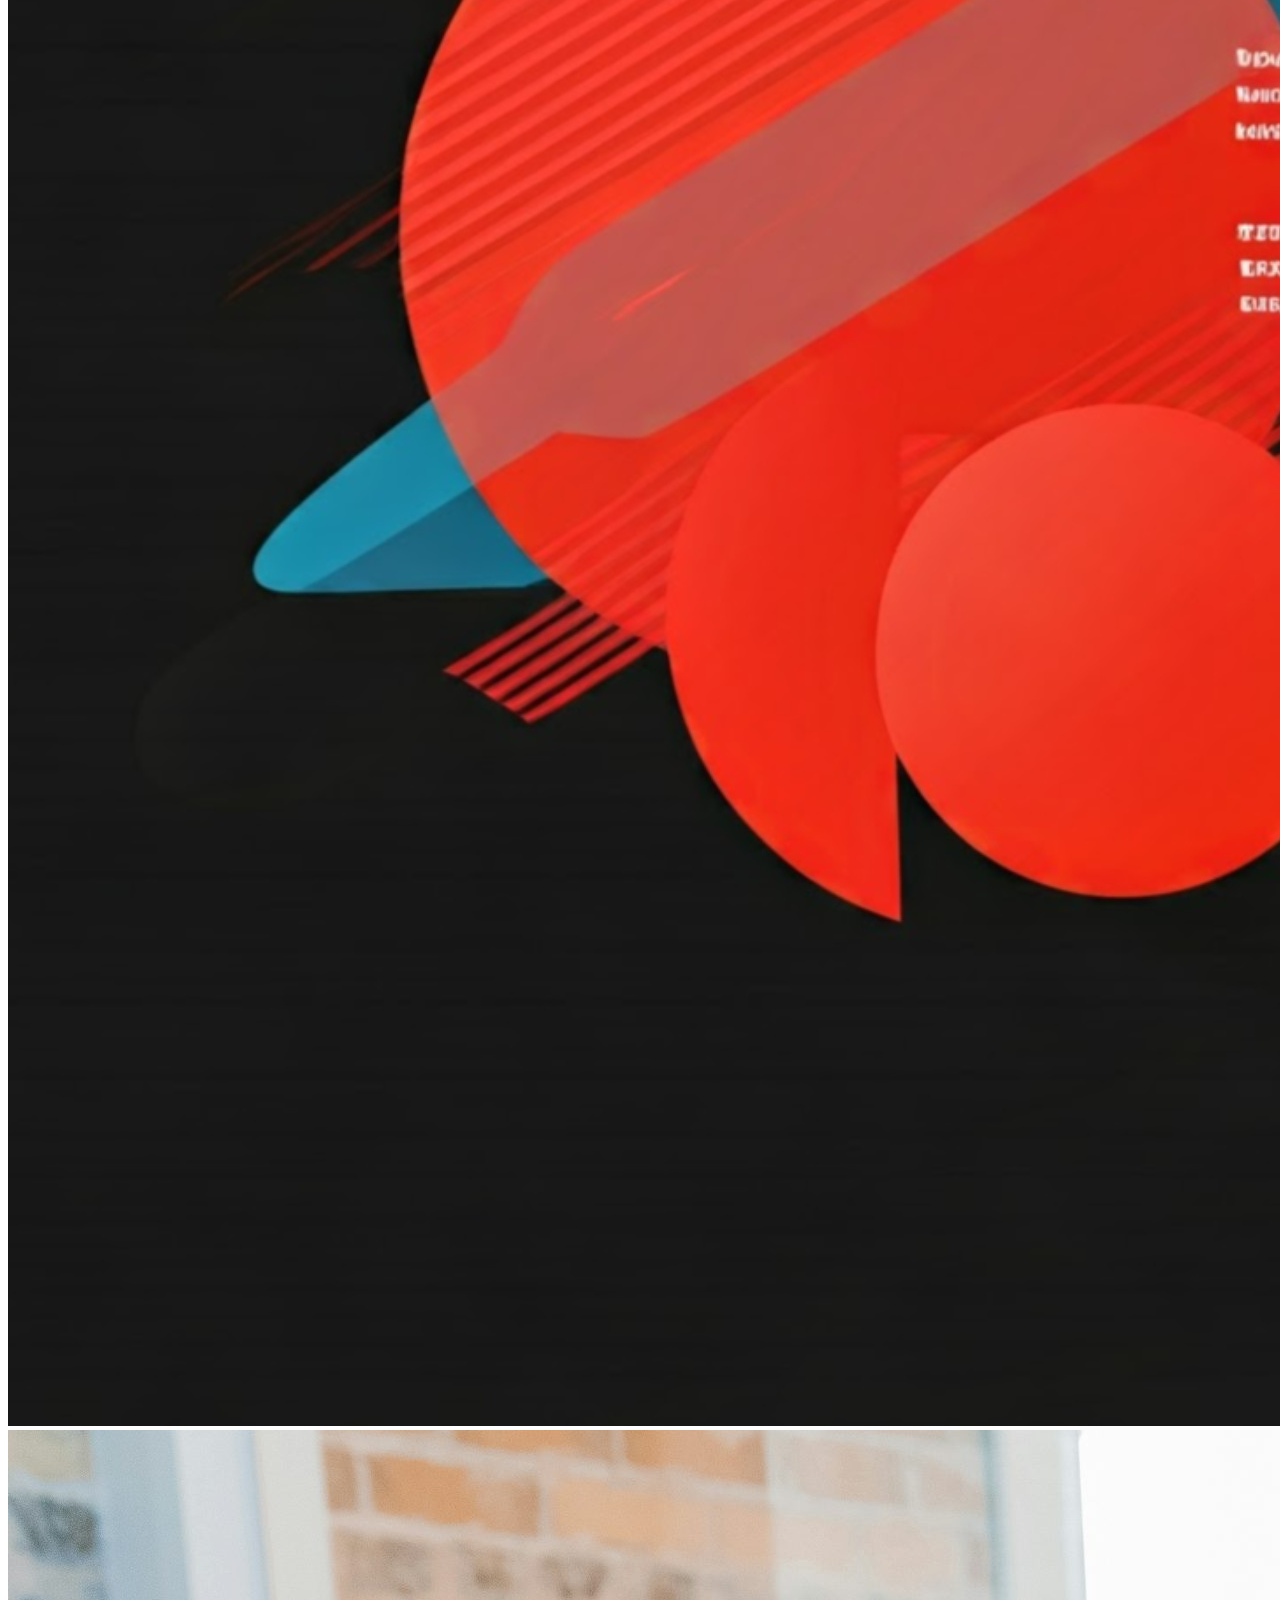
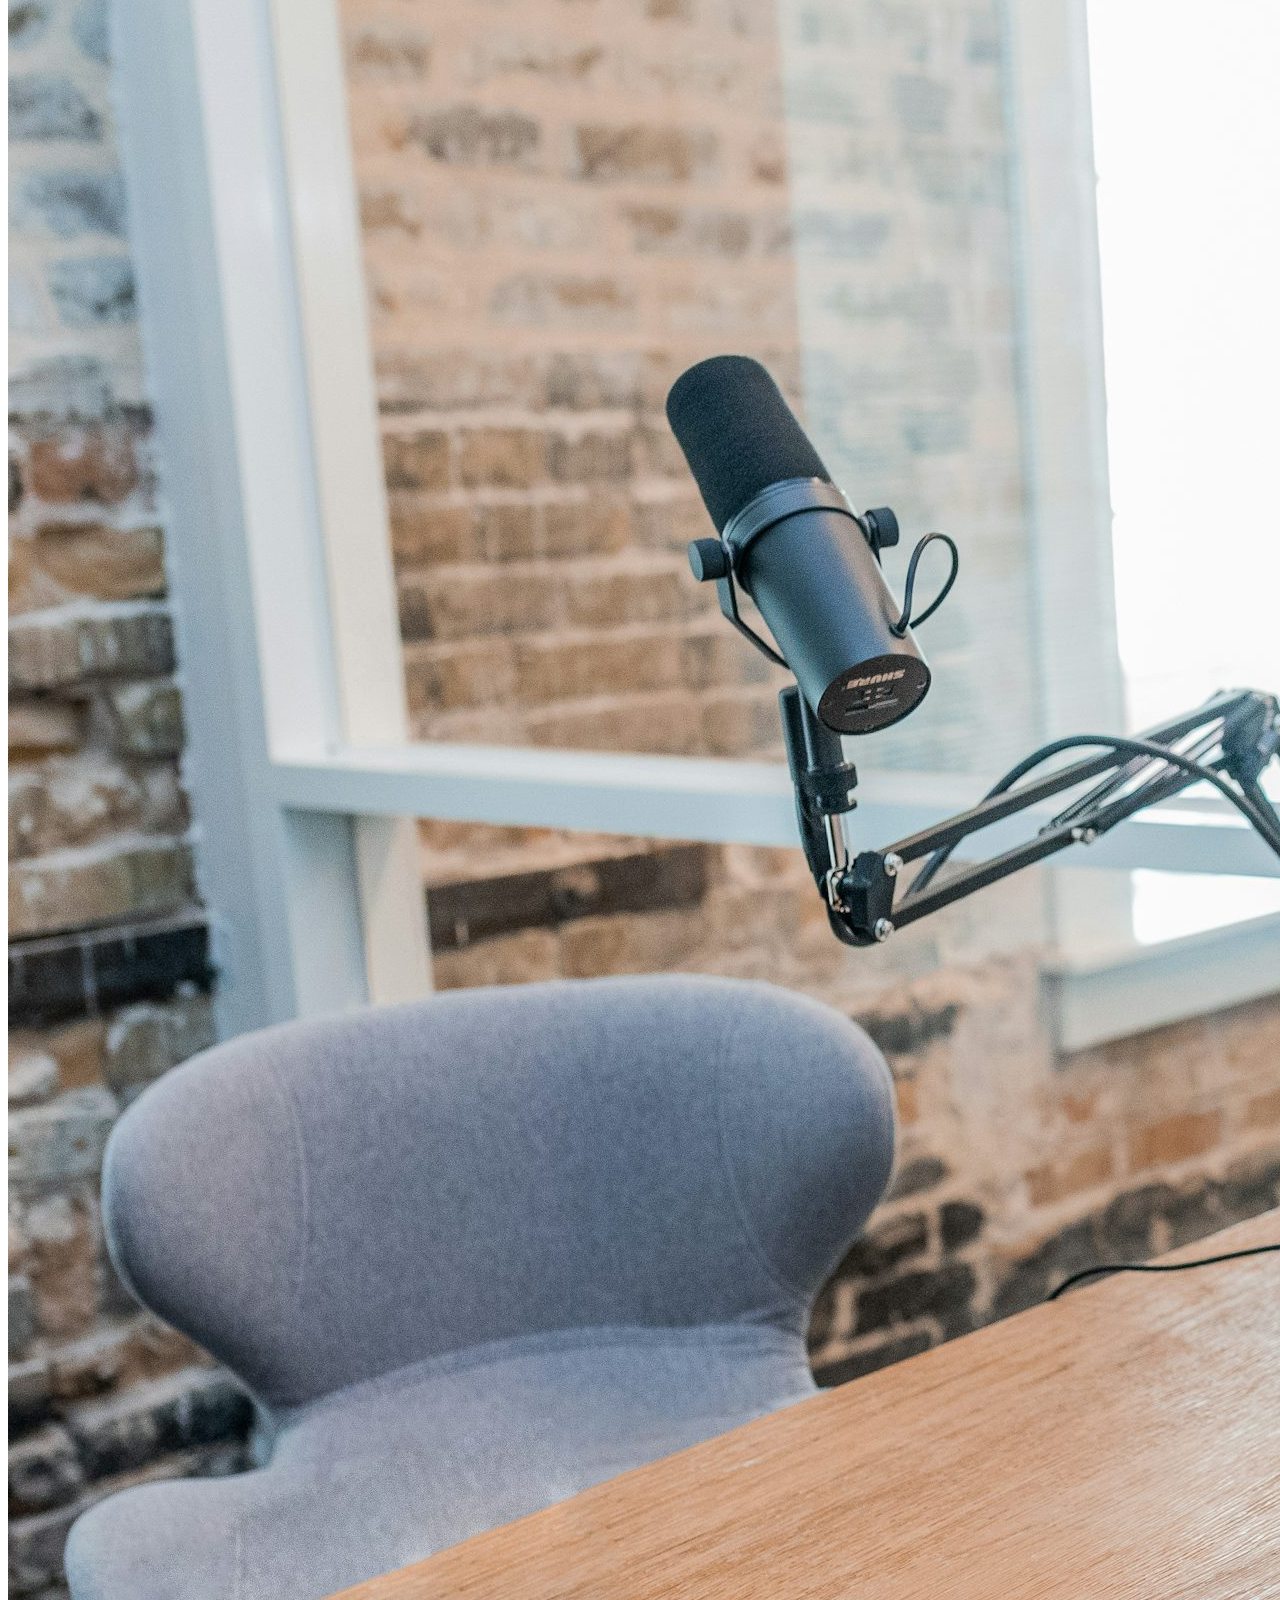
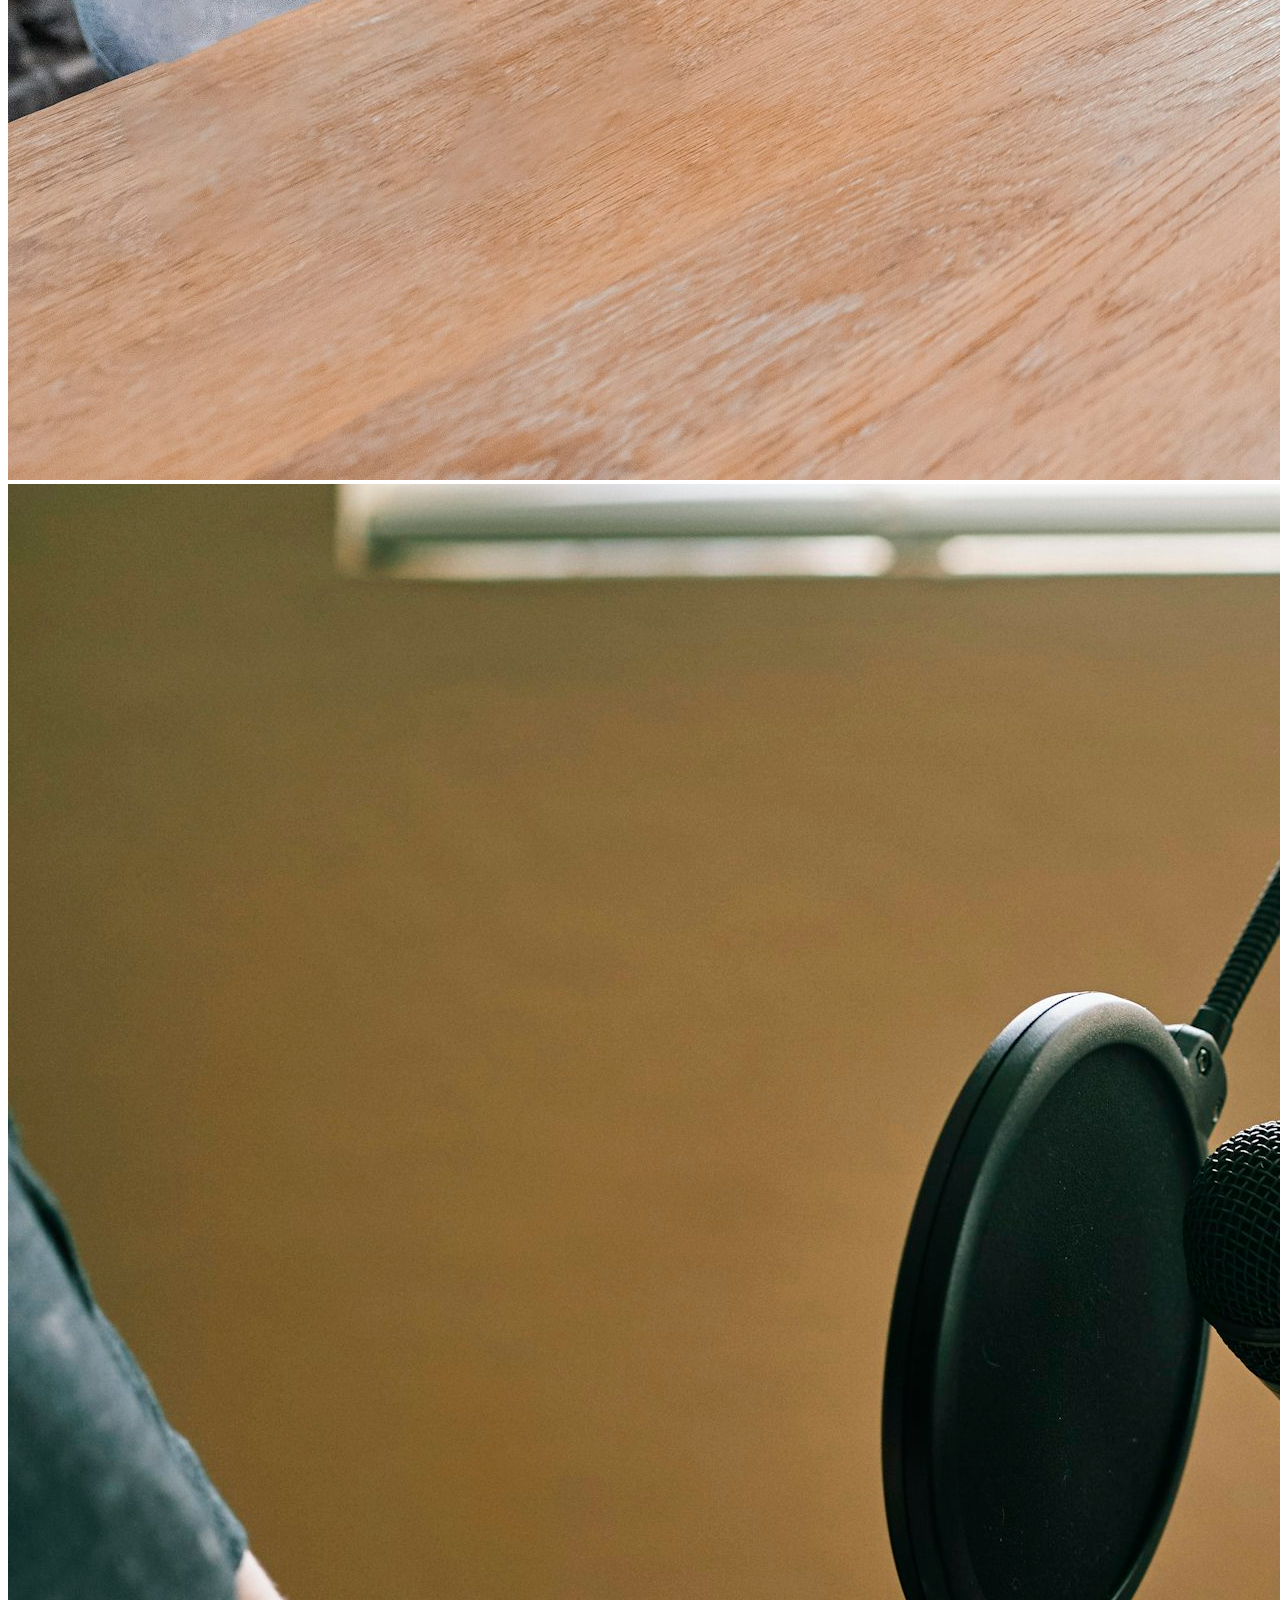
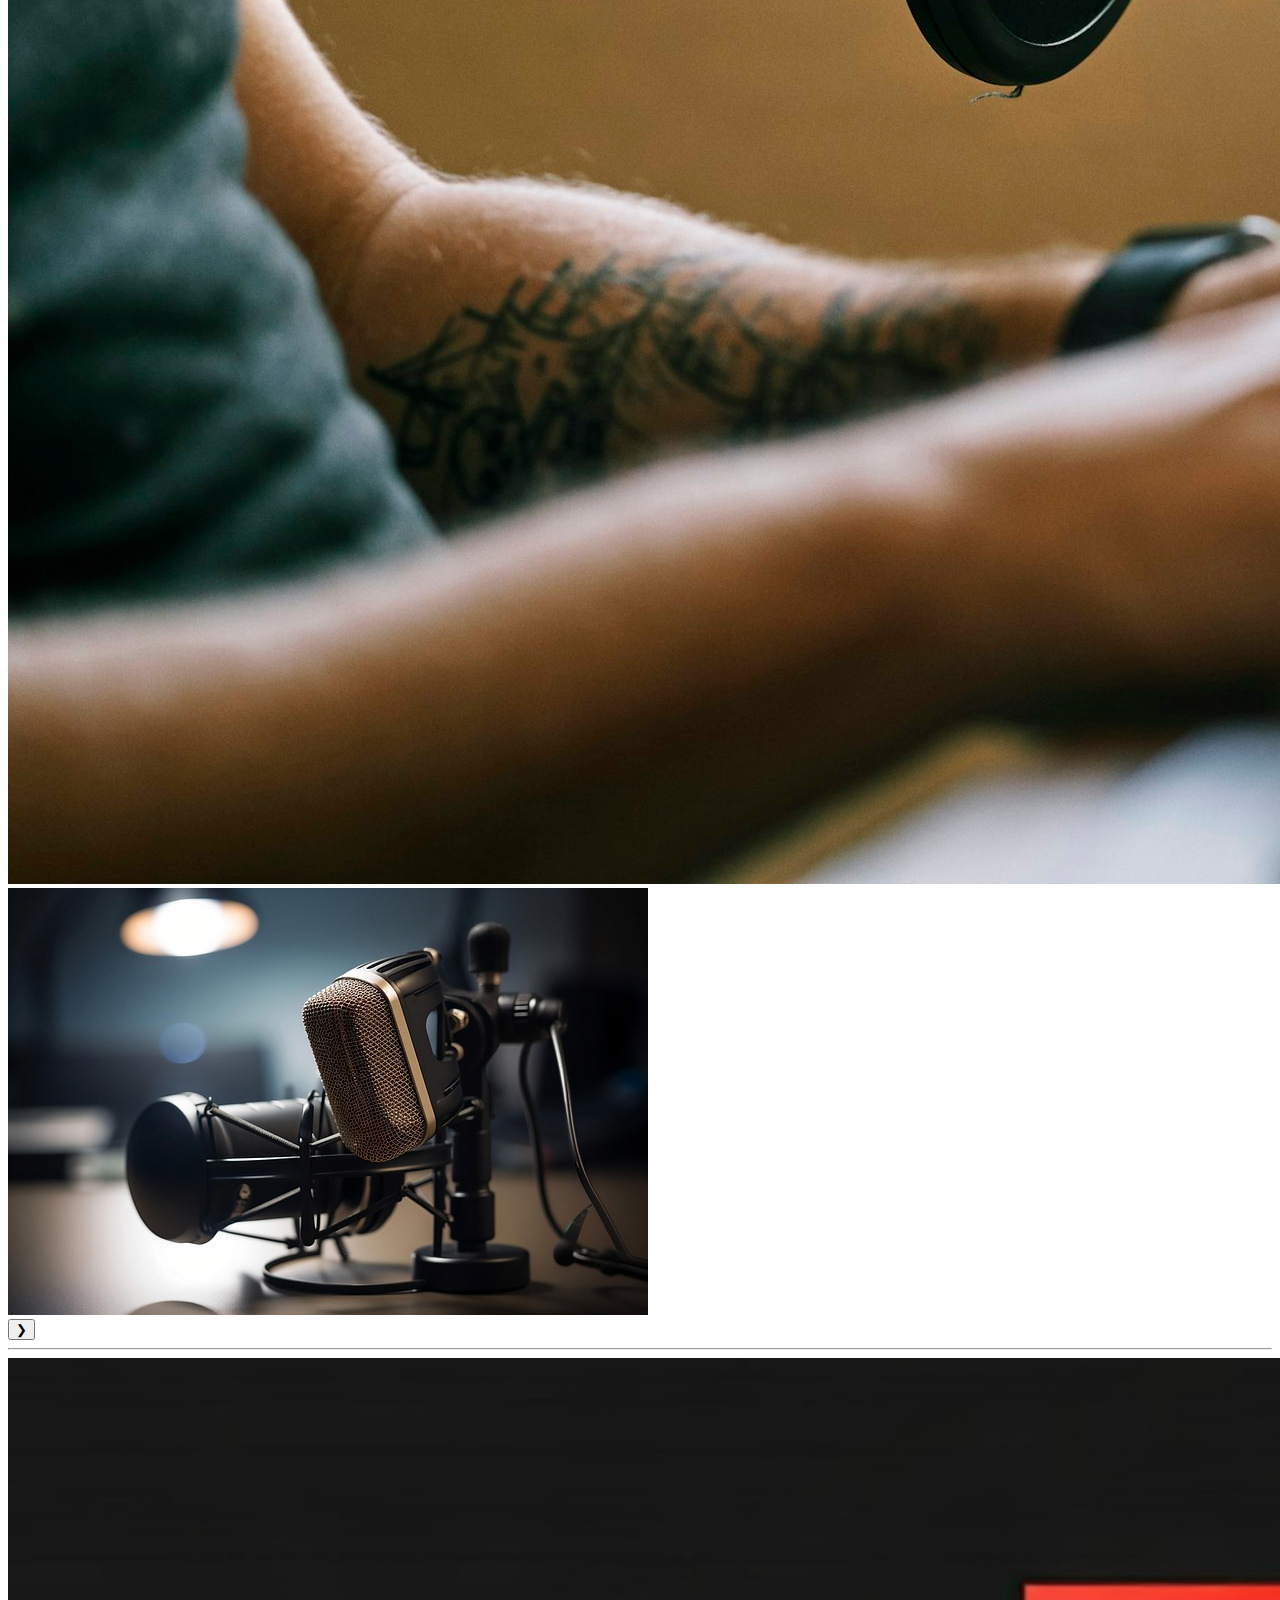
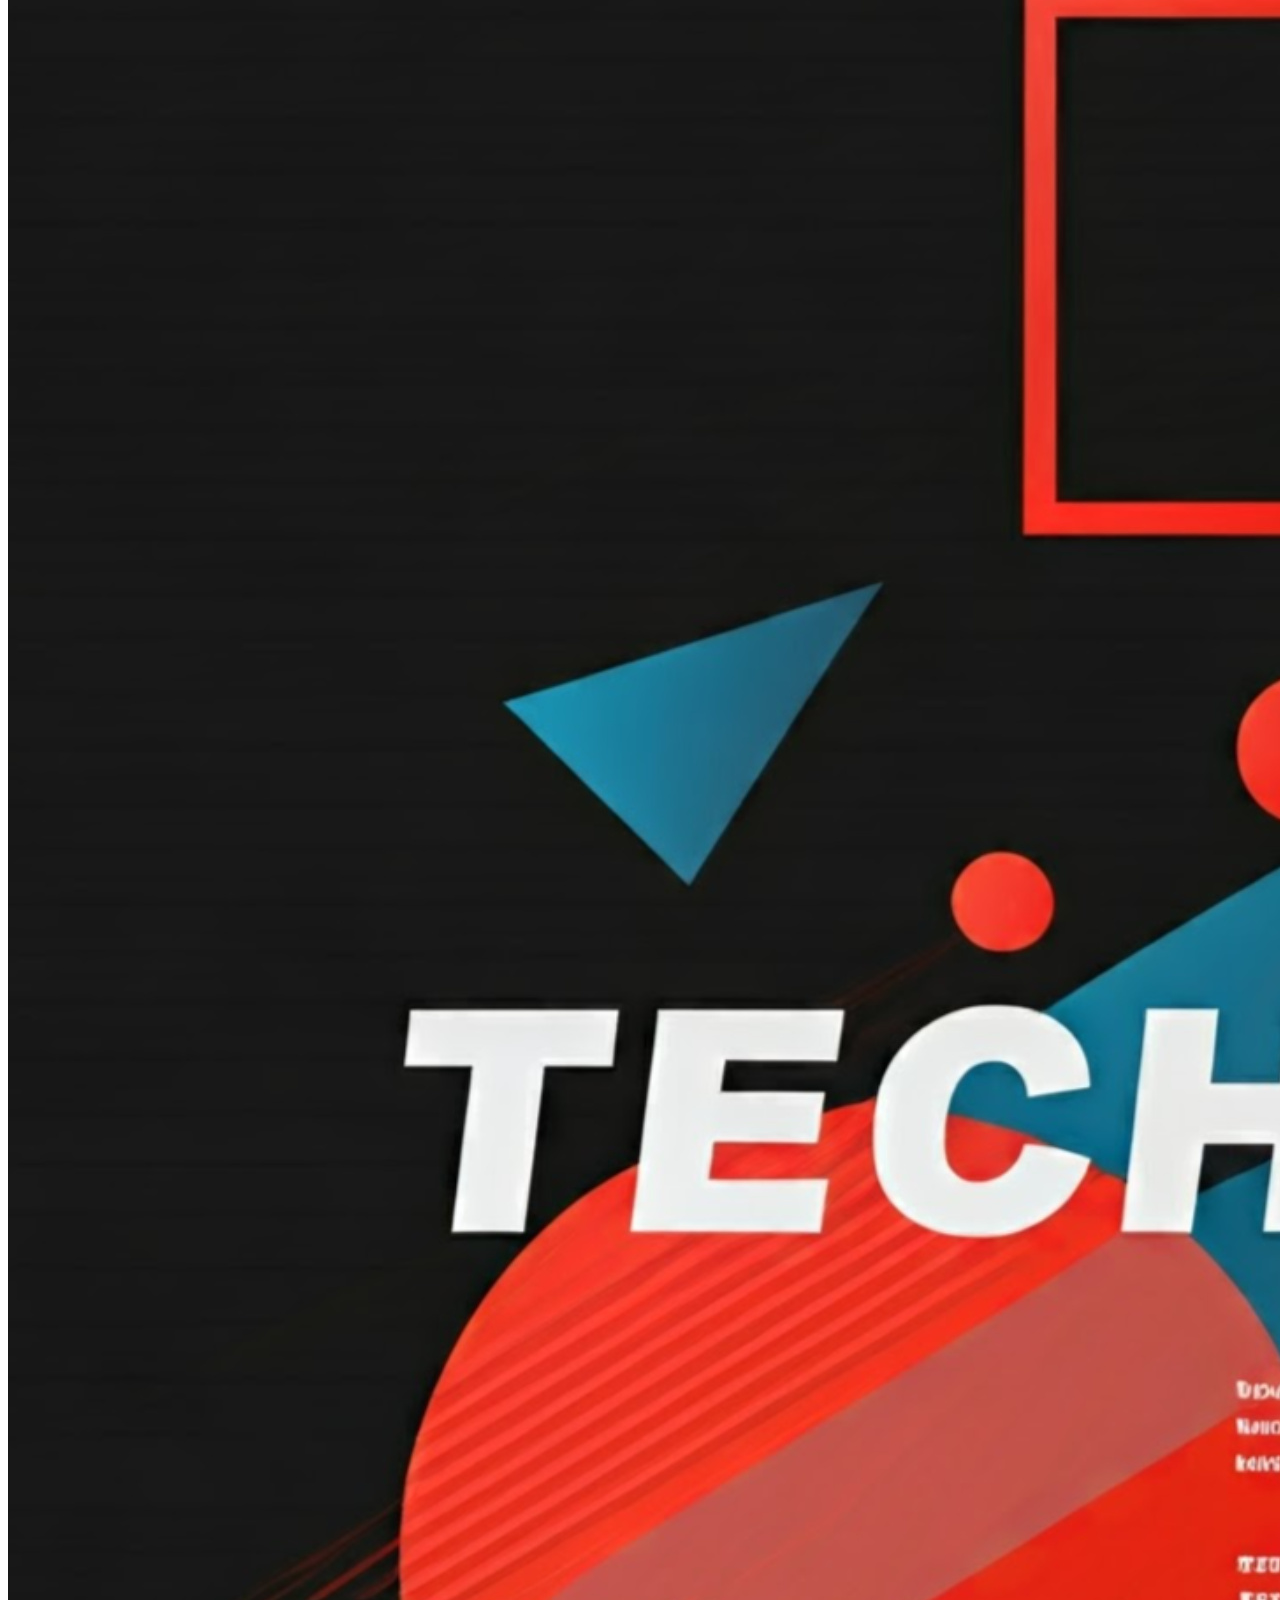
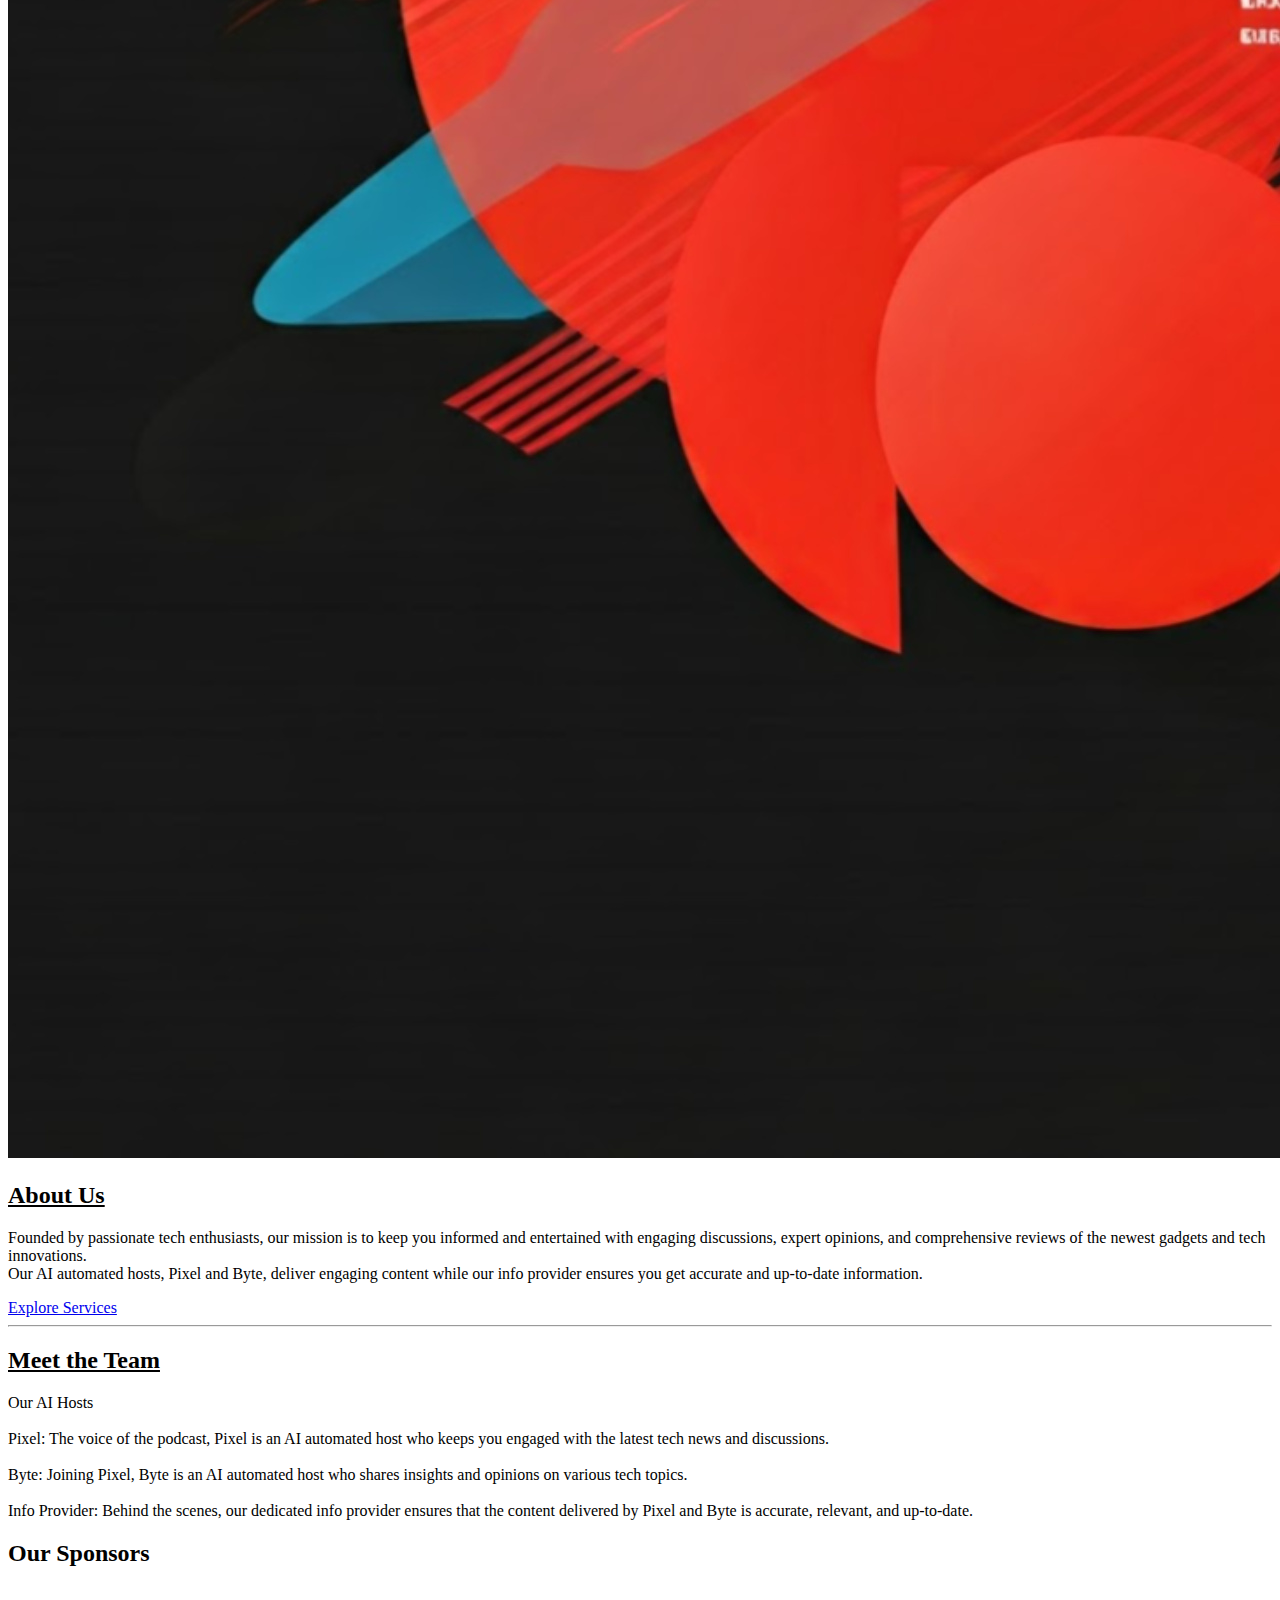
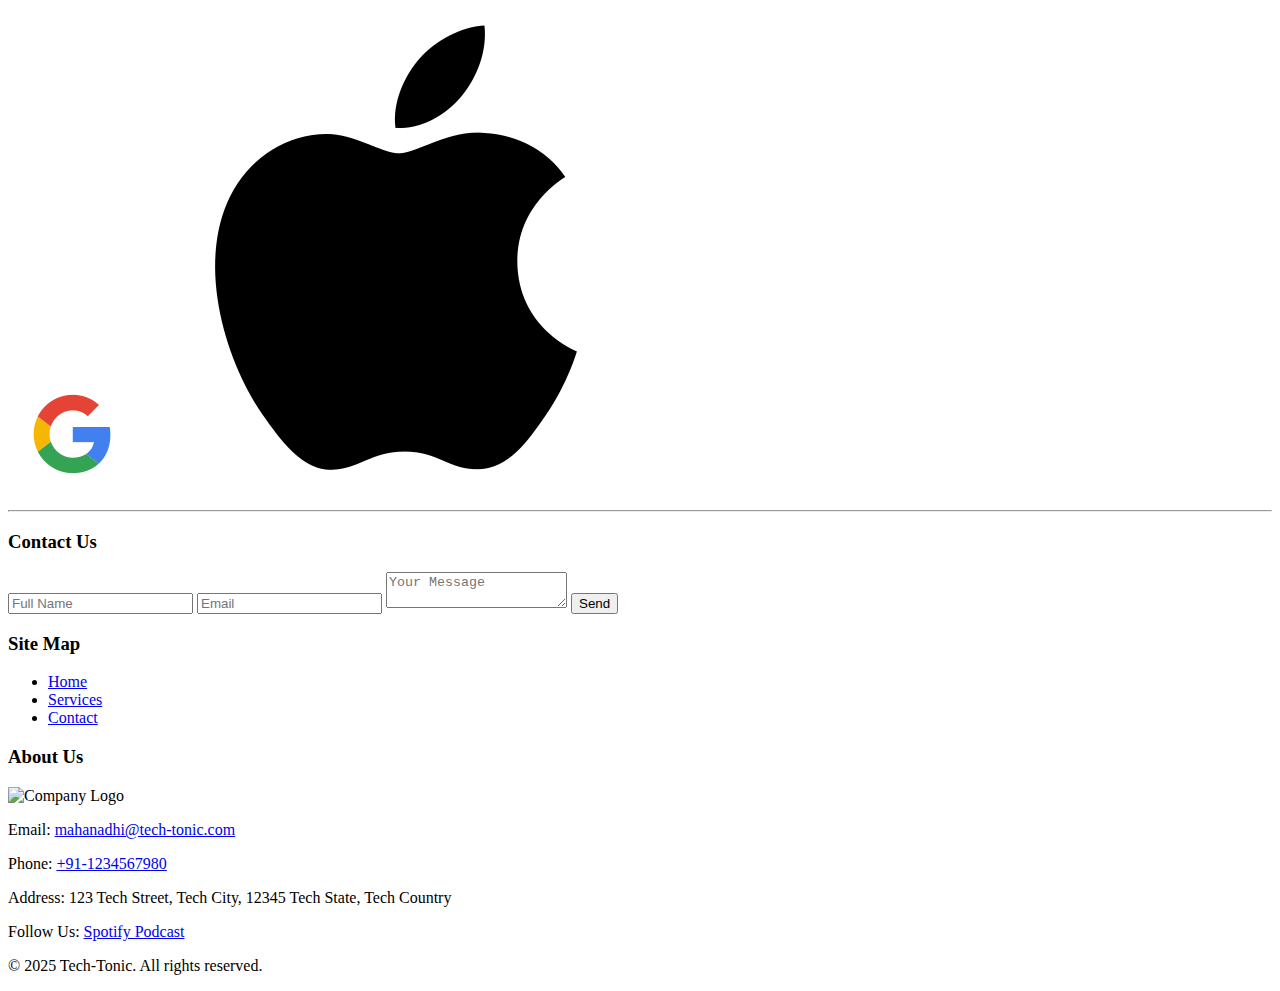
==== commit d7f6312a: "Update index.html" ====
--- a/index.html
+++ b/index.html
@@ -3,68 +3,121 @@
 <head>
     <meta charset="UTF-8">
     <meta name="viewport" content="width=device-width, initial-scale=1.0">
-    <title>Company Website</title>
-    <link rel="stylesheet" href="./style.css">
+    <title>Tech-Tonic</title>
+    <link rel="stylesheet" href="style.css" />
+    <script defer src="script.js"></script>
 </head>
 <body>
-    <header>
-        <nav>
+    <div class="container">
+      <header>
+        <div class="mobile-head">
+          <a href="tel:+91-9876543210" class="phone-call"></a>
+          <button class="menu-toggle">☰</button>
+        </div>
+        <nav class="mobile-nav">
+          <ul>
+            <li><a href="index.html">Home</a></li>
+            <li><a href="services.html">Services</a></li>
+            <li><a href="contact.html">Contact</a></li>
+          </ul>
+        </nav>
+        <div class="mobile-logo">
+          <img src="./Assets/techTonic.jpg" alt="Company Logo" />
+        </div>
+        <div class="desktop-head">
+          <nav class="desktop-nav">
             <ul>
-                <li><a href="index.html">Home</a></li>
-                <li><a href="services.html">Services</a></li>
-                <li><a href="contact.html">Contact</a></li>
+              <li><a href="index.html">Home</a></li>
+              <li><a href="services.html">Services</a></li>
+              <li><a href="contact.html">Contact</a></li>
             </ul>
-        </nav>
-    </header>
+          </nav>
+        </div>
+      </header>
+      <section class="slider">
+        <button class="prev">&#10094;</button>
+        <div class="slides">
+            <img src="./Assets/techTonic.jpg" alt="Hero Banner 1" class="active">
+            <img src="./Assets/photo-1556761175-129418cb2dfe.jpeg" alt="Hero Banner 2">
+            <img src="./Assets/photo-1581547848545-a75a2634ba23.jpeg" alt="Hero Banner 3">
+            <img src="./Assets/podcast-7876792_640.jpg" alt="Hero Banner 4">    
+        </div>
+        <button class="next">&#10095;</button>
+      </section>
+      <hr />
+      <section class="about-us">
+        <div class="about-content">
+          <img
+            src="./Assets/techTonic.jpg"
+            class="company-logo"
+            alt="Company Logo"
+          />
+          <div class="about-text">
+            <h2><u>About Us</u></h2>
+            <p> Founded by passionate tech enthusiasts, our mission is to keep you informed and entertained with engaging discussions, expert opinions, and comprehensive reviews of the newest gadgets and tech innovations.<br> Our AI automated hosts, Pixel and Byte, deliver engaging content while our info provider ensures you get accurate and up-to-date information.</p>
+            <a href="services.html" class="btn">Explore Services</a>
+          </div>
+        </div>
+      </section>
+      <hr />
+
+      <section class="meet-the-team">
+        <h2><u> Meet the Team </u></h2>
+        <P>Our AI Hosts <br><br>
+            
+            Pixel: The voice of the podcast, Pixel is an AI automated host who keeps you engaged with the latest tech news and discussions. <br> <br>
+            
+            Byte: Joining Pixel, Byte is an AI automated host who shares insights and opinions on various tech topics.<br> <br>
+            
+            Info Provider: Behind the scenes, our dedicated info provider ensures that the content delivered by Pixel and Byte is accurate, relevant, and up-to-date.</P>
     
-    <section class="hero-banner">
-        <img src="hero.jpg" alt="Hero Banner">
-    </section>
-    
-    <section class="intro-title">
-        <h2><u>Welcome t Tech-Tonic </u></h2>
-        <p>Welcome to Tech-Tonic Your ultimate destination for all things tech! Whether you’re a gadget geek or just tech-curious, Tech-Tonic is your go-to channel for in-depth discussions, reviews, and news on the latest tech releases, smartphones, action cameras, Android, iOS, and much more. Dive into the world of technology with us and stay updated with the latest trends and insights.</p>
-    </section>
-    
-    <section class="about-us">
-        <h2><u>About Us</u></h2>
-        <p>About Tech-Tonic Tech-Tonic is a podcast channel dedicated to bringing you the latest and greatest in technology. Founded by passionate tech enthusiasts, our mission is to keep you informed and entertained with engaging discussions, expert opinions, and comprehensive reviews of the newest gadgets and tech innovations. Our AI automated hosts, Pixel and Byte, deliver engaging content while our info provider ensures you get accurate and up-to-date information.</p>
+        </section>  
 
-    </br>
-
-    <h2><u> Meet the Team </u></h2>
-    <P>Meet the Team
-        Our AI Hosts
-        
-        Pixel: The voice of the podcast, Pixel is an AI automated host who keeps you engaged with the latest tech news and discussions.
-        
-        Byte: Joining Pixel, Byte is an AI automated host who shares insights and opinions on various tech topics.
-        
-        Info Provider: Behind the scenes, our dedicated info provider ensures that the content delivered by Pixel and Byte is accurate, relevant, and up-to-date.</P>
-
-    </section>    
-    <section class="sponsors">
+      <section class="sponsors">
         <h2>Our Sponsors</h2>
-        <img src="./Assets/7123025_logo_google_g_icon.png" alt="Sponsor 1">
+        <div class="sponsor-grid">
+          <img src="./Assets/7123025_logo_google_g_icon.png" alt="Sponsor 1">
         <img src="./Assets/104490_apple_icon.png" alt="Sponsor 2">
-    </section>
-    
-    <section class="contact">
-        <h2>Contact Us</h2>
-        <form id="contactForm">
-            <input type="text" id="fullName" name="fullName" placeholder="Full Name" required>
-            <input type="email" id="email" name="email" placeholder="Email" required>
-            <textarea id="message" name="message" placeholder="Your Message" required></textarea>
-            <button type="submit">Send</button>
-        </form>
-        <p>Email: <a href="mailto:mahanadhiparisara07@gmail.com">mahanadhi@tech-tonic.com</a></p>
-        <p>Phone: <a href="tel:+91-1234567980">+91-1234567980</a></p>
-    </section>    
-    
-    <footer>
+        </div>
+      </section>
+      <hr />
+      <footer>
+        <div class="footer-columns">
+          <div class="footer-column">
+            <h3>Contact Us</h3>
+            <form id="contactForm" class="contact-form" action="https://formspree.io/f/xknqgkvd" method="POST">
+                <input type="text" id="name" name="name" placeholder="Full Name" required>
+                <input type="email" id="email" name="email" placeholder="Email" required>
+                <textarea id="message" name="message" placeholder="Your Message" required></textarea>
+                <button type="submit">Send</button>
+            </form>
+          </div>
+          <div class="footer-column">
+            <h3>Site Map</h3>
+            <ul>
+              <li><a href="index.html">Home</a></li>
+              <li><a href="services.html">Services</a></li>
+              <li><a href="contact.html">Contact</a></li>
+            </ul>
+          </div>
+          <div class="footer-column">
+            <h3>About Us</h3>
+            <img
+              src="images/Cognizant.png"
+              class="footer-logo"
+              alt="Company Logo"
+            />
+            <p>Email: <a href="mailto:mahanadhiparisara07@gmail.com">mahanadhi@tech-tonic.com</a></p>
+            <p>Phone: <a href="tel:+91-1234567980">+91-1234567980</a></p>
+            <p>Address: 123 Tech Street, Tech City, 12345 Tech State, Tech Country</p>
+            <p>Follow Us: <a href="https://open.spotify.com/show/5PgfjMLsFfkPruMEcNkFMn?si=ztjVHWg4S_KwWVwZp4vMFQ">Spotify Podcast</a>
+            </p>
+          </div>
+        </div>
+      </footer>
+      <div class="copyright-footer">
         <p>&copy; 2025 Tech-Tonic. All rights reserved.</p>
-    </footer>
-
-    <script src="./script.js"></script>
+          </div>
+    </div>
 </body>
 </html>
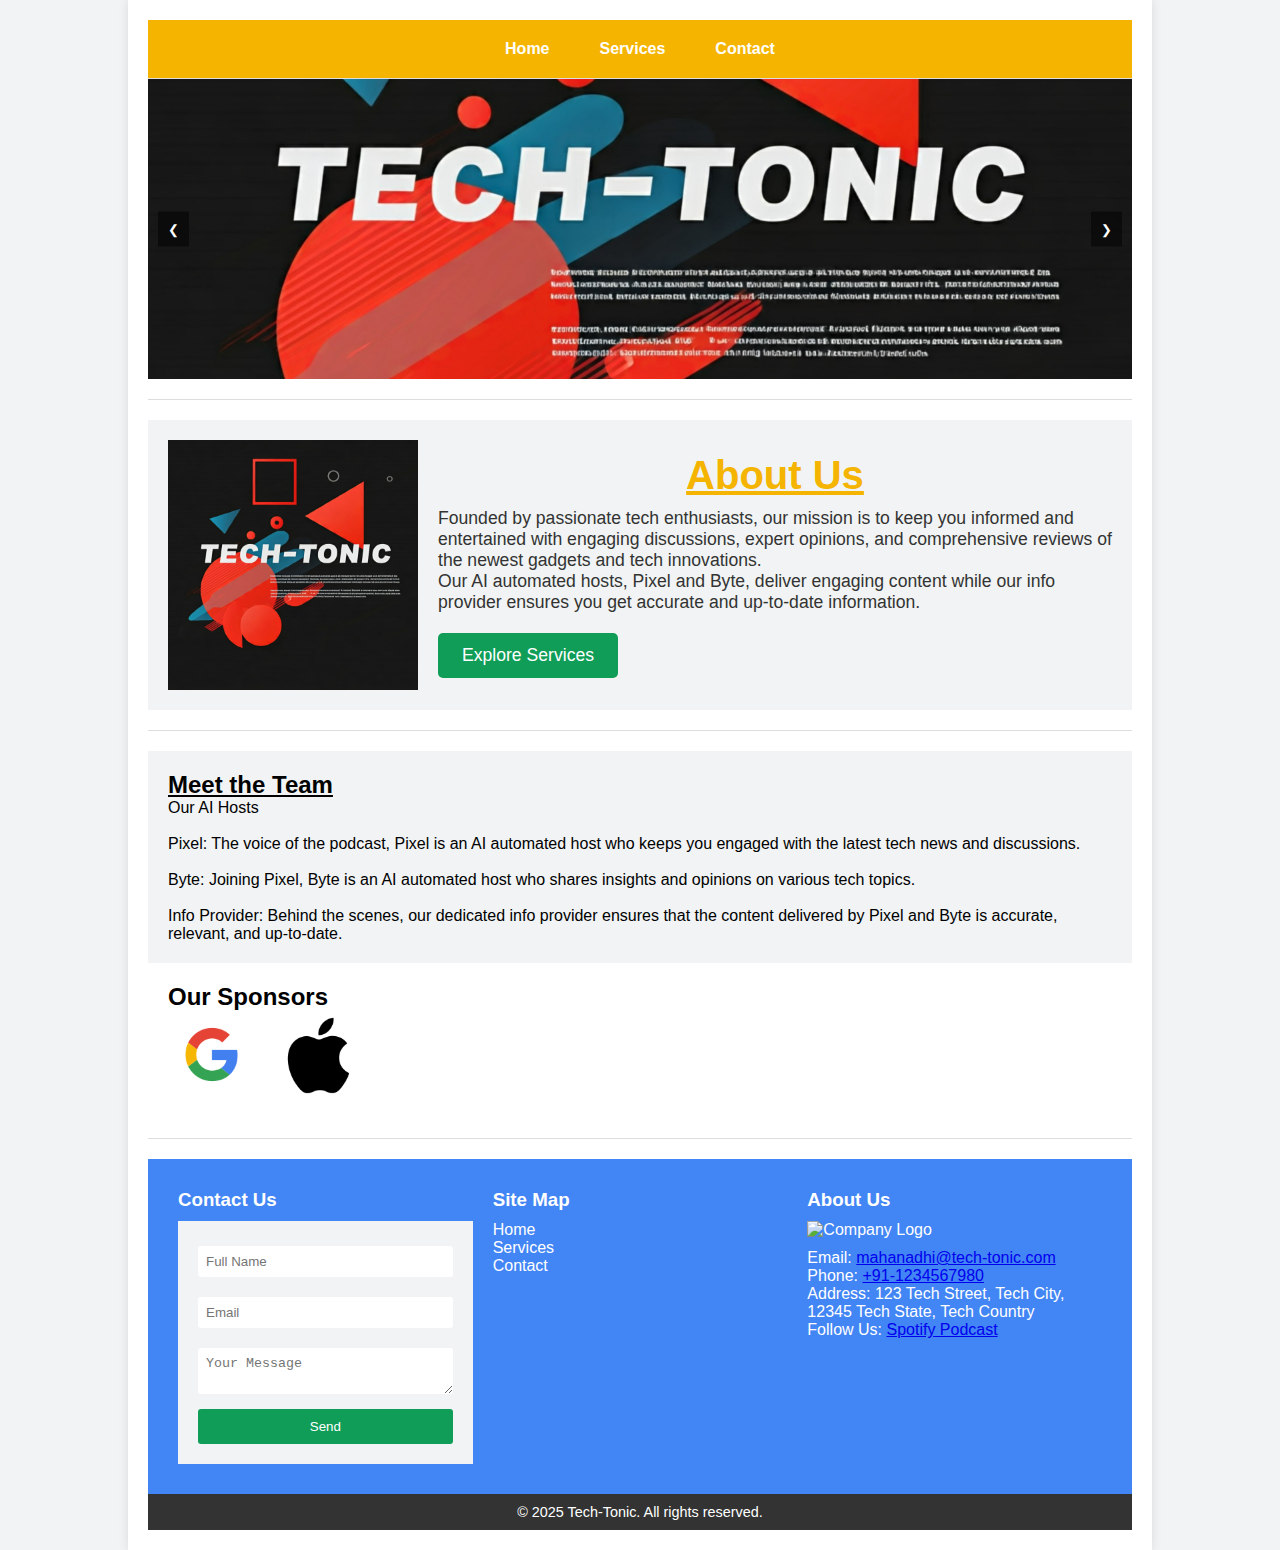
==== commit dc848e2c: "files upload" ====
--- a/index.html
+++ b/index.html
@@ -1,123 +1,123 @@
-<!DOCTYPE html>
-<html lang="en">
-<head>
-    <meta charset="UTF-8">
-    <meta name="viewport" content="width=device-width, initial-scale=1.0">
-    <title>Tech-Tonic</title>
-    <link rel="stylesheet" href="style.css" />
-    <script defer src="script.js"></script>
-</head>
-<body>
-    <div class="container">
-      <header>
-        <div class="mobile-head">
-          <a href="tel:+91-9876543210" class="phone-call"></a>
-          <button class="menu-toggle">☰</button>
-        </div>
-        <nav class="mobile-nav">
-          <ul>
-            <li><a href="index.html">Home</a></li>
-            <li><a href="services.html">Services</a></li>
-            <li><a href="contact.html">Contact</a></li>
-          </ul>
-        </nav>
-        <div class="mobile-logo">
-          <img src="./Assets/techTonic.jpg" alt="Company Logo" />
-        </div>
-        <div class="desktop-head">
-          <nav class="desktop-nav">
-            <ul>
-              <li><a href="index.html">Home</a></li>
-              <li><a href="services.html">Services</a></li>
-              <li><a href="contact.html">Contact</a></li>
-            </ul>
-          </nav>
-        </div>
-      </header>
-      <section class="slider">
-        <button class="prev">&#10094;</button>
-        <div class="slides">
-            <img src="./Assets/techTonic.jpg" alt="Hero Banner 1" class="active">
-            <img src="./Assets/photo-1556761175-129418cb2dfe.jpeg" alt="Hero Banner 2">
-            <img src="./Assets/photo-1581547848545-a75a2634ba23.jpeg" alt="Hero Banner 3">
-            <img src="./Assets/podcast-7876792_640.jpg" alt="Hero Banner 4">    
-        </div>
-        <button class="next">&#10095;</button>
-      </section>
-      <hr />
-      <section class="about-us">
-        <div class="about-content">
-          <img
-            src="./Assets/techTonic.jpg"
-            class="company-logo"
-            alt="Company Logo"
-          />
-          <div class="about-text">
-            <h2><u>About Us</u></h2>
-            <p> Founded by passionate tech enthusiasts, our mission is to keep you informed and entertained with engaging discussions, expert opinions, and comprehensive reviews of the newest gadgets and tech innovations.<br> Our AI automated hosts, Pixel and Byte, deliver engaging content while our info provider ensures you get accurate and up-to-date information.</p>
-            <a href="services.html" class="btn">Explore Services</a>
-          </div>
-        </div>
-      </section>
-      <hr />
-
-      <section class="meet-the-team">
-        <h2><u> Meet the Team </u></h2>
-        <P>Our AI Hosts <br><br>
-            
-            Pixel: The voice of the podcast, Pixel is an AI automated host who keeps you engaged with the latest tech news and discussions. <br> <br>
-            
-            Byte: Joining Pixel, Byte is an AI automated host who shares insights and opinions on various tech topics.<br> <br>
-            
-            Info Provider: Behind the scenes, our dedicated info provider ensures that the content delivered by Pixel and Byte is accurate, relevant, and up-to-date.</P>
-    
-        </section>  
-
-      <section class="sponsors">
-        <h2>Our Sponsors</h2>
-        <div class="sponsor-grid">
-          <img src="./Assets/7123025_logo_google_g_icon.png" alt="Sponsor 1">
-        <img src="./Assets/104490_apple_icon.png" alt="Sponsor 2">
-        </div>
-      </section>
-      <hr />
-      <footer>
-        <div class="footer-columns">
-          <div class="footer-column">
-            <h3>Contact Us</h3>
-            <form id="contactForm" class="contact-form" action="https://formspree.io/f/xknqgkvd" method="POST">
-                <input type="text" id="name" name="name" placeholder="Full Name" required>
-                <input type="email" id="email" name="email" placeholder="Email" required>
-                <textarea id="message" name="message" placeholder="Your Message" required></textarea>
-                <button type="submit">Send</button>
-            </form>
-          </div>
-          <div class="footer-column">
-            <h3>Site Map</h3>
-            <ul>
-              <li><a href="index.html">Home</a></li>
-              <li><a href="services.html">Services</a></li>
-              <li><a href="contact.html">Contact</a></li>
-            </ul>
-          </div>
-          <div class="footer-column">
-            <h3>About Us</h3>
-            <img
-              src="images/Cognizant.png"
-              class="footer-logo"
-              alt="Company Logo"
-            />
-            <p>Email: <a href="mailto:mahanadhiparisara07@gmail.com">mahanadhi@tech-tonic.com</a></p>
-            <p>Phone: <a href="tel:+91-1234567980">+91-1234567980</a></p>
-            <p>Address: 123 Tech Street, Tech City, 12345 Tech State, Tech Country</p>
-            <p>Follow Us: <a href="https://open.spotify.com/show/5PgfjMLsFfkPruMEcNkFMn?si=ztjVHWg4S_KwWVwZp4vMFQ">Spotify Podcast</a>
-            </p>
-          </div>
-        </div>
-      </footer>
-      <div class="copyright-footer">
-        <p>&copy; 2025 Tech-Tonic. All rights reserved.</p>
-          </div>
-    </div>
-</body>
-</html>
+<!DOCTYPE html>
+<html lang="en">
+<head>
+    <meta charset="UTF-8">
+    <meta name="viewport" content="width=device-width, initial-scale=1.0">
+    <title>Tech-Tonic</title>
+    <link rel="stylesheet" href="./style.css" />
+    <script defer src="script.js"></script>
+</head>
+<body>
+    <div class="container">
+      <header>
+        <div class="mobile-head">
+          <a href="tel:+91-9876543210" class="phone-call"></a>
+          <button class="menu-toggle">☰</button>
+        </div>
+        <nav class="mobile-nav">
+          <ul>
+            <li><a href="index.html">Home</a></li>
+            <li><a href="services.html">Services</a></li>
+            <li><a href="contact.html">Contact</a></li>
+          </ul>
+        </nav>
+        <div class="mobile-logo">
+          <img src="./Assets/techTonic.jpg" alt="Company Logo" />
+        </div>
+        <div class="desktop-head">
+          <nav class="desktop-nav">
+            <ul>
+              <li><a href="index.html">Home</a></li>
+              <li><a href="services.html">Services</a></li>
+              <li><a href="contact.html">Contact</a></li>
+            </ul>
+          </nav>
+        </div>
+      </header>
+      <section class="slider">
+        <button class="prev">&#10094;</button>
+        <div class="slides">
+            <img src="./Assets/techTonic.jpg" alt="Hero Banner 1" class="active">
+            <img src="./Assets/photo-1556761175-129418cb2dfe.jpeg" alt="Hero Banner 2">
+            <img src="./Assets/photo-1581547848545-a75a2634ba23.jpeg" alt="Hero Banner 3">
+            <img src="./Assets/podcast-7876792_640.jpg" alt="Hero Banner 4">    
+        </div>
+        <button class="next">&#10095;</button>
+      </section>
+      <hr />
+      <section class="about-us">
+        <div class="about-content">
+          <img
+            src="./Assets/techTonic.jpg"
+            class="company-logo"
+            alt="Company Logo"
+          />
+          <div class="about-text">
+            <h2><u>About Us</u></h2>
+            <p> Founded by passionate tech enthusiasts, our mission is to keep you informed and entertained with engaging discussions, expert opinions, and comprehensive reviews of the newest gadgets and tech innovations.<br> Our AI automated hosts, Pixel and Byte, deliver engaging content while our info provider ensures you get accurate and up-to-date information.</p>
+            <a href="services.html" class="btn">Explore Services</a>
+          </div>
+        </div>
+      </section>
+      <hr />
+
+      <section class="meet-the-team">
+        <h2><u> Meet the Team </u></h2>
+        <P>Our AI Hosts <br><br>
+            
+            Pixel: The voice of the podcast, Pixel is an AI automated host who keeps you engaged with the latest tech news and discussions. <br> <br>
+            
+            Byte: Joining Pixel, Byte is an AI automated host who shares insights and opinions on various tech topics.<br> <br>
+            
+            Info Provider: Behind the scenes, our dedicated info provider ensures that the content delivered by Pixel and Byte is accurate, relevant, and up-to-date.</P>
+    
+        </section>  
+
+      <section class="sponsors">
+        <h2>Our Sponsors</h2>
+        <div class="sponsor-grid">
+          <img src="./Assets/7123025_logo_google_g_icon.png" alt="Sponsor 1">
+        <img src="./Assets/104490_apple_icon.png" alt="Sponsor 2">
+        </div>
+      </section>
+      <hr />
+      <footer>
+        <div class="footer-columns">
+          <div class="footer-column">
+            <h3>Contact Us</h3>
+            <form id="contactForm" class="contact-form" action="https://formspree.io/f/xknqgkvd" method="POST">
+                <input type="text" id="name" name="name" placeholder="Full Name" required>
+                <input type="email" id="email" name="email" placeholder="Email" required>
+                <textarea id="message" name="message" placeholder="Your Message" required></textarea>
+                <button type="submit">Send</button>
+            </form>
+          </div>
+          <div class="footer-column">
+            <h3>Site Map</h3>
+            <ul>
+              <li><a href="index.html">Home</a></li>
+              <li><a href="services.html">Services</a></li>
+              <li><a href="contact.html">Contact</a></li>
+            </ul>
+          </div>
+          <div class="footer-column">
+            <h3>About Us</h3>
+            <img
+              src="images/Cognizant.png"
+              class="footer-logo"
+              alt="Company Logo"
+            />
+            <p>Email: <a href="mailto:mahanadhiparisara07@gmail.com">mahanadhi@tech-tonic.com</a></p>
+            <p>Phone: <a href="tel:+91-1234567980">+91-1234567980</a></p>
+            <p>Address: 123 Tech Street, Tech City, 12345 Tech State, Tech Country</p>
+            <p>Follow Us: <a href="https://open.spotify.com/show/5PgfjMLsFfkPruMEcNkFMn?si=ztjVHWg4S_KwWVwZp4vMFQ">Spotify Podcast</a>
+            </p>
+          </div>
+        </div>
+      </footer>
+      <div class="copyright-footer">
+        <p>&copy; 2025 Tech-Tonic. All rights reserved.</p>
+          </div>
+    </div>
+</body>
+</html>--- a/style.css
+++ b/style.css
@@ -0,0 +1,564 @@
+:root {
+    --blue: #4285f4;
+    --red: #db4437;
+    --yellow: #f4b400;
+    --green: #0f9d58;
+    --gray: #f1f3f4;
+  }
+  
+  * {
+    margin: 0;
+    padding: 0;
+    box-sizing: border-box;
+  }
+  
+  body {
+    font-family: Arial, sans-serif;
+    background-color: var(--gray);
+    display: flex;
+    justify-content: center;
+  }
+  
+  .container {
+    width: 80%;
+    max-width: 1200px;
+    background: #fff;
+    box-shadow: 0 0 10px rgba(0, 0, 0, 0.1);
+    padding: 20px;
+  }
+  
+  header {
+    border-bottom: 1px solid #ddd;
+  }
+  
+  .mobile-head {
+    display: flex;
+    justify-content: space-between;
+    align-items: center;
+    padding: 10px;
+    background: var(--green);
+  }
+  
+  .mobile-head .phone-call {
+    color: #fff;
+    font-size: 24px;
+    text-decoration: none;
+  }
+  
+  .mobile-head .menu-toggle {
+    background: none;
+    border: none;
+    color: #fff;
+    font-size: 28px;
+  }
+  
+  .mobile-nav {
+    display: none;
+    background: var(--red);
+  }
+  
+  .mobile-nav.open {
+    display: block;
+  }
+  
+  .mobile-nav ul {
+    list-style: none;
+  }
+  
+  .mobile-nav ul li a {
+    display: block;
+    padding: 10px;
+    color: #fff;
+    text-decoration: none;
+    border-top: 1px solid rgba(255, 255, 255, 0.2);
+  }
+  
+  .mobile-logo {
+    display: block;
+    text-align: center;
+    padding: 10px 0;
+  }
+  
+  .mobile-logo img {
+    max-width: 150px;
+  }
+  
+  .desktop-head {
+    display: flex;
+    align-items: center;
+    justify-content: center;
+    background: var(--yellow);
+    padding: 10px;
+  }
+  
+  .desktop-head .logo img {
+    max-width: 150px;
+    margin-right: 20px;
+  }
+  
+  .desktop-nav ul {
+    list-style: none;
+    display: flex;
+    align-items: center;
+  }
+  
+  .desktop-nav ul li {
+    margin: 0 15px;
+  }
+  
+  .desktop-nav ul li a {
+    color: #fff;
+    text-decoration: none;
+    font-weight: bold;
+    padding: 10px;
+    display: block;
+  }
+  
+  @media (min-width: 769px) {
+    .mobile-head,
+    .mobile-logo,
+    .mobile-nav {
+      display: none;
+    }
+  }
+  
+  @media (max-width: 768px) {
+    .desktop-head {
+      display: none;
+    }
+  }
+  
+  .slider {
+    position: relative;
+    overflow: hidden;
+    max-height: 300px;
+  }
+  
+  .slider .slides {
+    position: relative;
+  }
+  
+  .slider .slides img {
+    width: 100%;
+    height: 300px;
+    object-fit: cover;
+    display: none;
+  }
+  
+  .slider .slides img.active {
+    display: block;
+  }
+  
+  .slider button {
+    position: absolute;
+    top: 50%;
+    transform: translateY(-50%);
+    background: rgba(0, 0, 0, 0.5);
+    border: none;
+    color: #fff;
+    padding: 10px;
+    cursor: pointer;
+    z-index: 10;
+  }
+  
+  .slider .prev {
+    left: 10px;
+  }
+  
+  .slider .next {
+    right: 10px;
+  }
+  
+  hr {
+    border: 0;
+    border-top: 1px solid #ddd;
+    margin: 20px 0;
+  }
+  
+  .about-us {
+    padding: 20px;
+  }
+  
+  .about-content {
+    display: flex;
+    align-items: center;
+    justify-content: center;
+    gap: 20px;
+  }
+  
+  .about-text h2 {
+    font-size: 2.5em;
+    color: var(--yellow);
+    margin-bottom: 10px;
+    text-align: center;
+  }
+  
+  .about-text p {
+    font-size: 1.1em;
+    margin: 10px 0;
+    color: #333;
+    text-align: left;
+  }
+  
+  .about-text .btn {
+    display: inline-block;
+    background: var(--green);
+    color: #fff;
+    text-decoration: none;
+    border-radius: 5px;
+    padding: 12px 24px;
+    font-size: 1.1em;
+    margin-top: 10px;
+  }
+  
+  .about-content .company-logo {
+    max-width: 250px;
+  }
+  
+  @media (max-width: 768px) {
+    .about-content {
+      flex-direction: column;
+    }
+    .about-content .company-logo {
+      max-width: 150px;
+    }
+  }
+  
+  .intro-title, .about-us, .services, .sponsors, .contact-form, .meet-the-team {
+    padding: 20px;
+    background-color: var(--gray);
+}
+
+.sponsors {
+    background-color: white;
+}
+
+.sponsors img {
+    width: 100px;
+    height: auto;
+    margin-right: 20px;
+    display: inline-block;
+}
+  
+  .sponsor-grid {
+    display: grid;
+    grid-template-columns: repeat(3, 1fr);
+    gap: 20px;
+  }
+  
+  @media (min-width: 769px) {
+    .sponsor-grid {
+      grid-template-columns: repeat(9, 1fr);
+    }
+  }
+  
+  .sponsor-grid img {
+    width: 100%;
+    max-width: 100px;
+    object-fit: contain;
+  }
+  
+  footer {
+    background: var(--blue);
+    color: #fff;
+    padding: 20px;
+  }
+  
+  .footer-columns {
+    display: flex;
+    justify-content: space-between;
+    flex-wrap: wrap;
+  }
+  
+  .footer-column {
+    flex: 1;
+    min-width: 250px;
+    margin: 10px;
+  }
+  
+  .footer-column h3 {
+    margin-bottom: 10px;
+  }
+  
+  .footer-column form input,
+  .footer-column form textarea {
+    width: 100%;
+    padding: 8px;
+    margin: 5px 0;
+    border: none;
+    border-radius: 3px;
+  }
+  
+  .footer-column form button {
+    background: var(--green);
+    color: #fff;
+    padding: 10px;
+    border: none;
+    cursor: pointer;
+    border-radius: 3px;
+  }
+  
+  .footer-column ul {
+    list-style: none;
+    padding: 0;
+  }
+  
+  .footer-column ul li a {
+    color: #fff;
+    text-decoration: none;
+  }
+  
+  .footer-logo {
+    max-width: 150px;
+    margin-bottom: 10px;
+  }
+  
+  copyright-footer,
+  .copyright-footer p {
+    margin: 0;
+  }
+  
+  .copyright-footer {
+    text-align: center;
+    padding: 10px;
+    background: #333;
+    color: #fff;
+    font-size: 0.9em;
+  }
+  
+  @media (max-width: 768px) {
+    .footer-columns {
+      flex-direction: column;
+      align-items: center;
+    }
+    .footer-column {
+      width: 100%;
+      text-align: center;
+    }
+  }
+  /* services */
+  .page-title {
+    text-align: left;
+    padding: 20px 0;
+  }
+  .page-title h1 {
+    font-size: 2.5em;
+    color: #f4b400;
+    margin: 0;
+  }
+  .service {
+    padding: 20px 0;
+    width: 90%;
+    margin: 0 auto;
+  }
+  .service .service-content {
+    display: flex;
+    align-items: center;
+    gap: 20px;
+    flex-wrap: wrap;
+  }
+  .service .service-content.reverse {
+    flex-direction: row-reverse;
+  }
+  .service .service-content.left-align {
+    justify-content: flex-start;
+  }
+  .service .service-content.right-align {
+    justify-content: flex-end;
+  }
+  .service .service-image {
+    width: 40%;
+    max-width: 300px;
+    object-fit: cover;
+  }
+  .service .service-text {
+    width: 60%;
+  }
+  .service .service-content:not(.reverse) .service-text {
+    margin-left: auto;
+  }
+  .service .service-text h2 {
+    font-size: 2em;
+    color: var(--blue);
+    margin-bottom: 10px;
+  }
+  .service .service-text ul {
+    list-style: disc inside;
+    padding-left: 20px;
+  }
+  .service .service-text h4 {
+    font-size: 1.5em;
+    color: var(--blue);
+    margin-bottom: 10px;
+  }
+  .service .service-text p {
+    font-size: 1em;
+    color: #333;
+  }
+  @media (max-width: 768px) {
+    .service .service-content {
+      flex-direction: column !important;
+      text-align: center;
+    }
+    .service .service-image,
+    .service .service-text {
+      width: 100%;
+    }
+    .service .service-text ul {
+      padding-left: 0;
+      list-style-position: inside;
+    }
+  }
+  
+  /* contact */
+  .contact-section {
+    display: flex;
+    width: 90%;
+    margin: 0 auto;
+    gap: 30px;
+    padding: 40px 0;
+  }
+  .contact-info {
+    width: 50%;
+  }
+  .contact-info a {
+    display: flex;
+    align-items: center;
+    font-size: 1.2em;
+    color: var(--blue);
+    text-decoration: none;
+    margin-bottom: 15px;
+  }
+  .contact-info a:hover {
+    text-decoration: underline;
+  }
+  .contact-info a span {
+    margin-left: 10px;
+  }
+  .contact-form {
+    width: 100%;
+    max-width: 400px;
+  }
+  .contact-form input,
+  .contact-form textarea {
+    width: 100%;
+    padding: 10px;
+    margin-bottom: 10px;
+    border: 1px solid #ccc;
+    border-radius: 5px;
+  }
+  .contact-form button {
+    width: 100%;
+    padding: 10px;
+    background-color: var(--green);
+    color: white;
+    border: none;
+    border-radius: 5px;
+    cursor: pointer;
+  }
+  .contact-form button:hover {
+    background-color: darkgreen;
+  }
+  .google-map {
+    width: 50%;
+  }
+  .google-map iframe {
+    width: 100%;
+    height: 100%;
+    border: none;
+    border-radius: 10px;
+  }
+  @media (max-width: 768px) {
+    .contact-section {
+      flex-direction: column;
+      text-align: center;
+    }
+    .contact-info,
+    .google-map {
+      width: 100%;
+    }
+  }
+
+.center-text {
+    text-align: center;
+}
+
+.center-content {
+    display: flex;
+    justify-content: center;
+    align-items: center;
+    flex-direction: column;
+}
+
+.sponsor-images {
+    display: flex;
+    justify-content: center;
+    gap: 20px;
+}
+
+.contact {
+    padding: 20px;
+    background-color: var(--gray);
+}
+
+.contact h2 {
+    text-align: center;
+    color: var(--blue);
+    margin-bottom: 20px;
+}
+
+.contact-form {
+    display: flex;
+    flex-direction: column;
+    gap: 10px;
+    max-width: 600px;
+    margin: 0 auto;
+}
+
+.contact-form input,
+.contact-form textarea {
+    width: 100%;
+    padding: 10px;
+    border: 1px solid #ccc;
+    border-radius: 5px;
+}
+
+.contact-form button {
+    padding: 10px;
+    background-color: var(--green);
+    color: white;
+    border: none;
+    border-radius: 5px;
+    cursor: pointer;
+}
+
+.contact-form button:hover {
+    background-color: darkgreen;
+}
+
+#contact-info {
+    display: flex;
+    flex-direction: column;
+    align-items: center;
+    margin-top: 20px;
+}
+
+#contact-info p {
+    margin: 5px 0;
+}
+
+#contact-info a {
+    color: var(--blue);
+    text-decoration: none;
+}
+
+#contact-info a:hover {
+    text-decoration: underline;
+}
+
+@media (min-width: 769px) {
+    #contact-info {
+        flex-direction: row;
+        justify-content: space-between;
+    }
+}
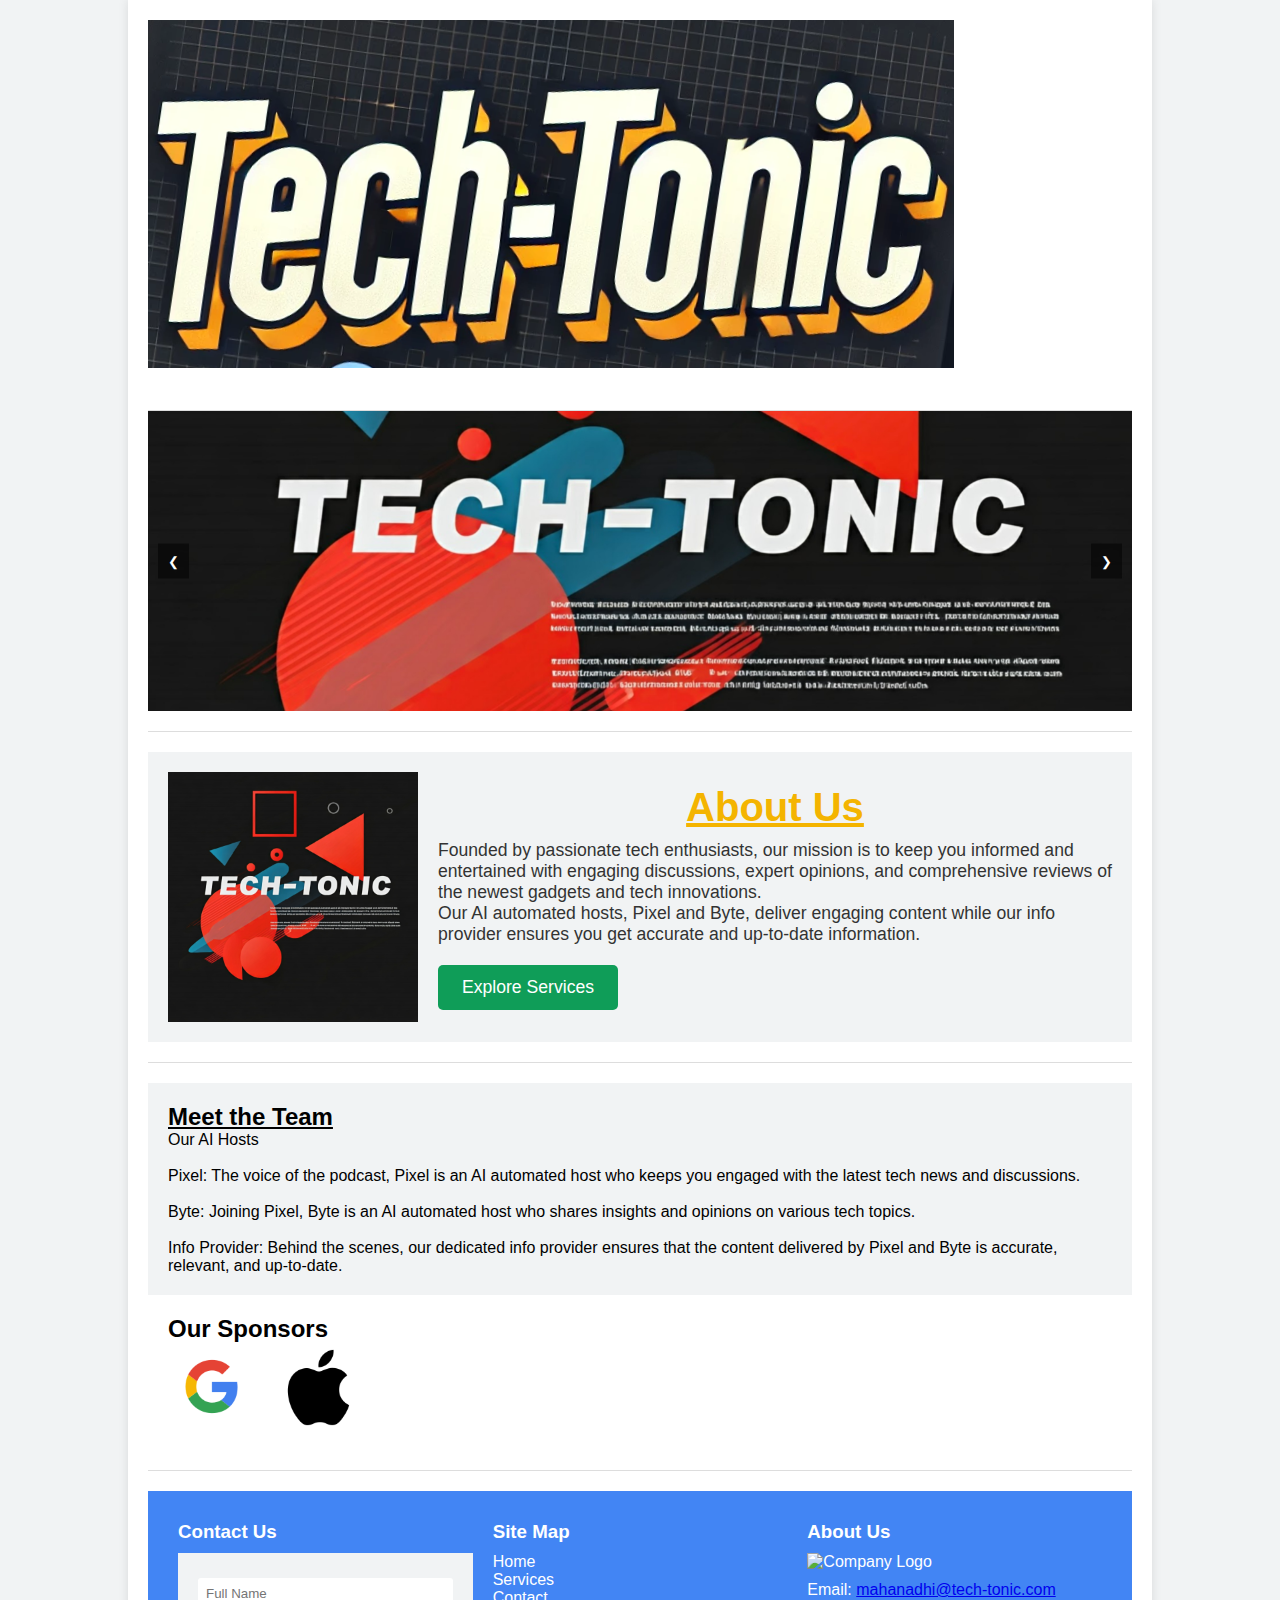
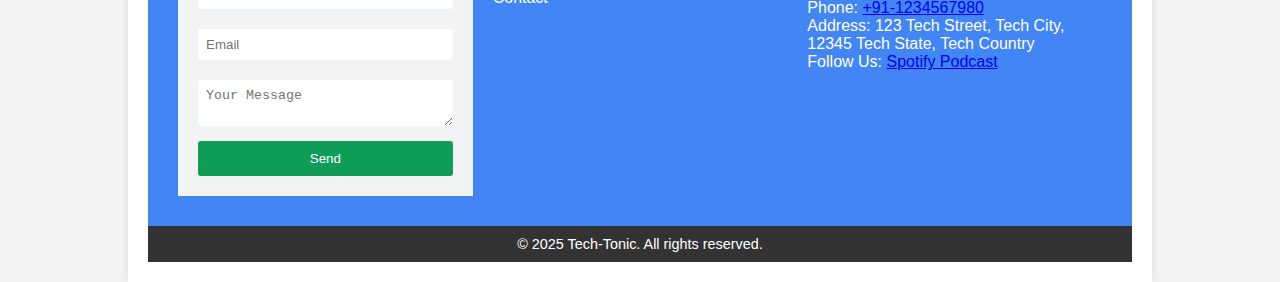
==== commit b2ce4cc4: "head logo" ====
--- a/index.html
+++ b/index.html
@@ -22,9 +22,12 @@
           </ul>
         </nav>
         <div class="mobile-logo">
-          <img src="./Assets/techTonic.jpg" alt="Company Logo" />
+          <img src="./Assets/Tech-head-logo.png" alt="Company Logo" />
         </div>
-        <div class="desktop-head">
+        <div class="desktop-header">
+          <div class="logo">
+            <img src="./Assets/Tech-head-logo.png" alt="Company Logo" />
+          </div>
           <nav class="desktop-nav">
             <ul>
               <li><a href="index.html">Home</a></li>
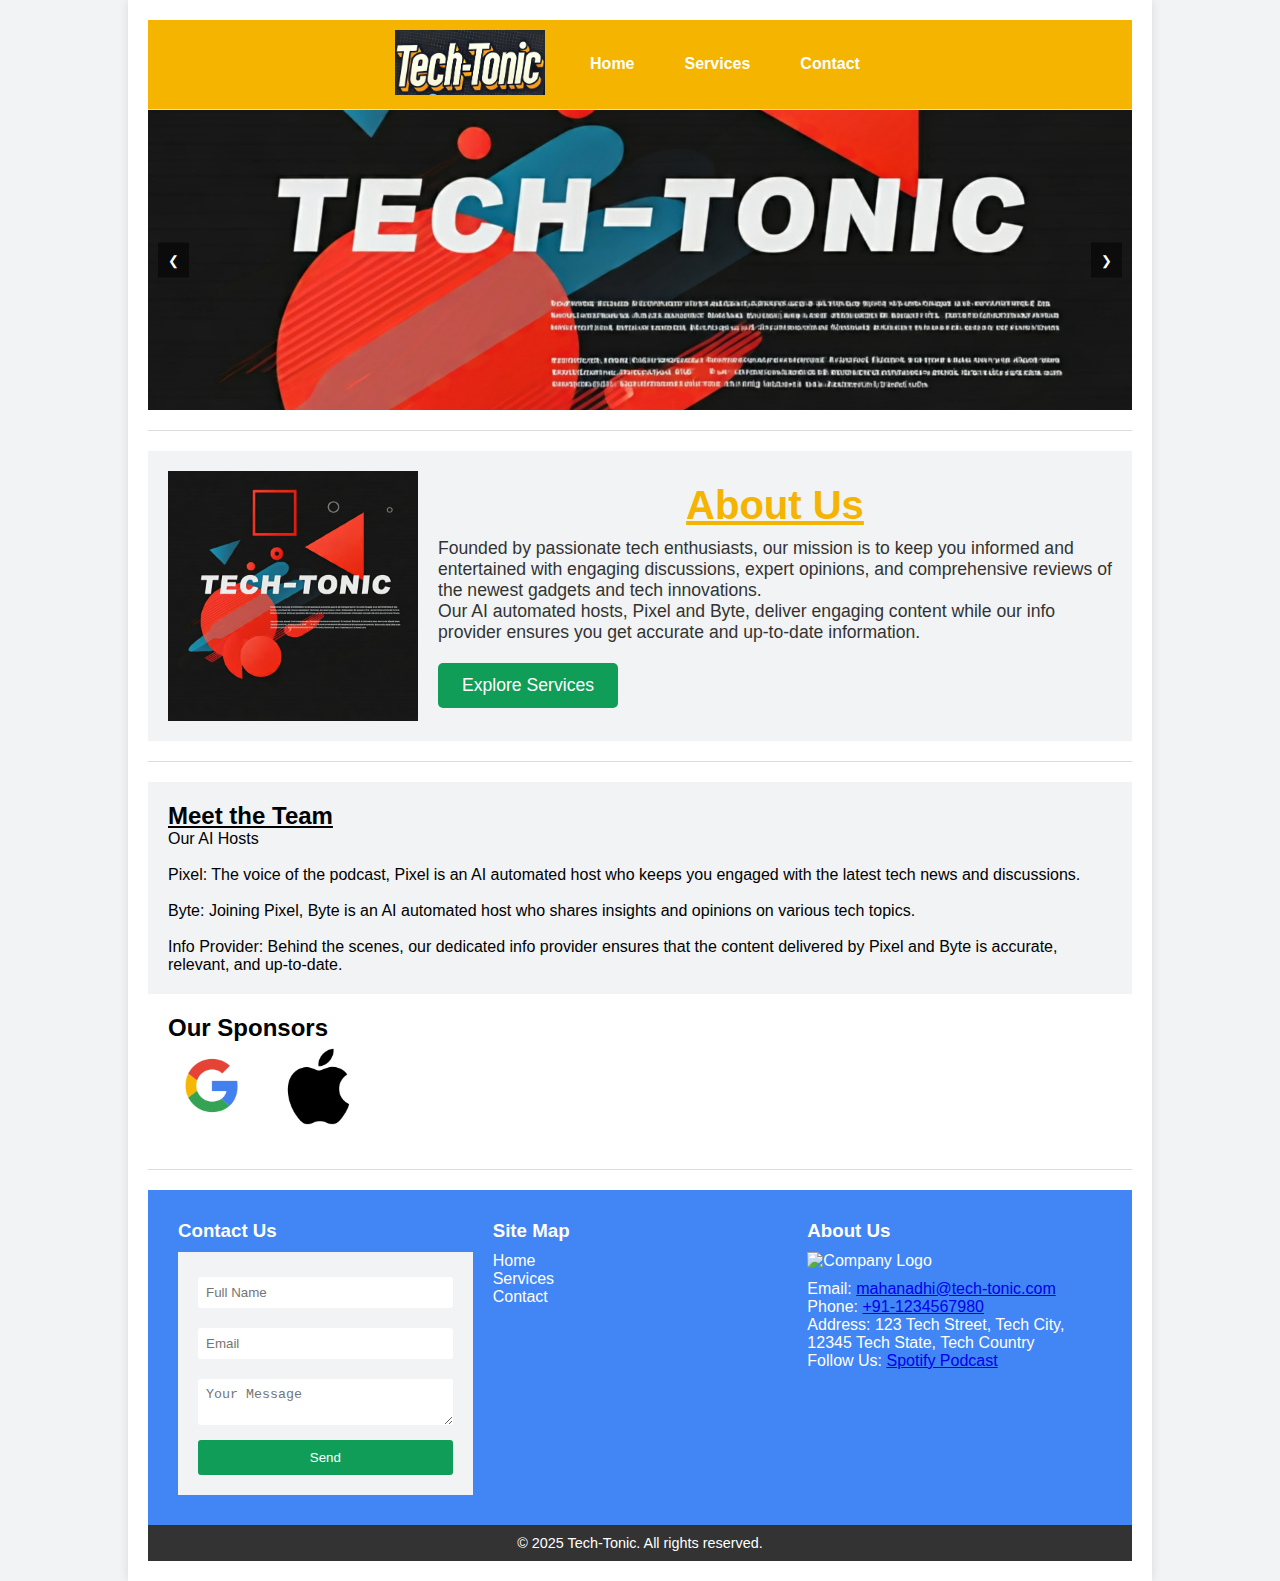
==== commit aa008776: "class head update" ====
--- a/index.html
+++ b/index.html
@@ -24,7 +24,7 @@
         <div class="mobile-logo">
           <img src="./Assets/Tech-head-logo.png" alt="Company Logo" />
         </div>
-        <div class="desktop-header">
+        <div class="desktop-head">
           <div class="logo">
             <img src="./Assets/Tech-head-logo.png" alt="Company Logo" />
           </div>
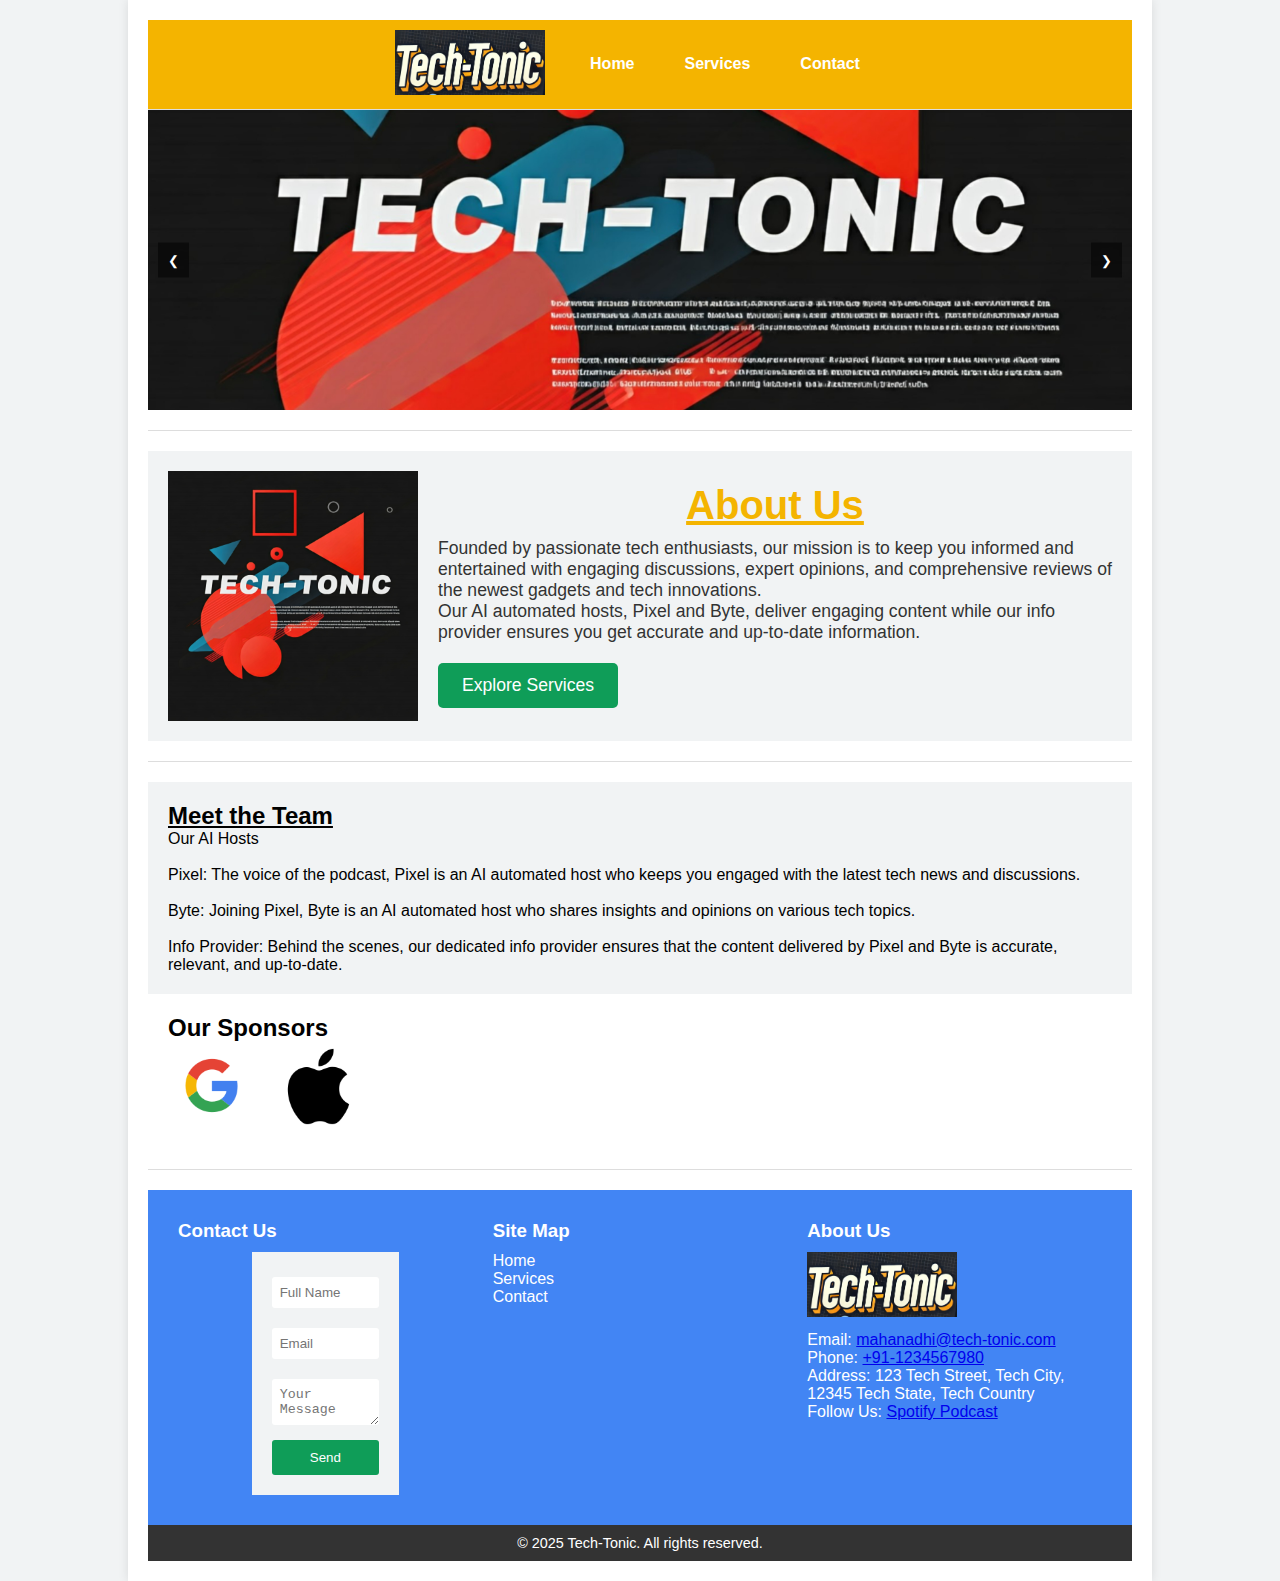
==== commit 5e43ada7: "form" ====
--- a/index.html
+++ b/index.html
@@ -88,7 +88,7 @@
         <div class="footer-columns">
           <div class="footer-column">
             <h3>Contact Us</h3>
-            <form id="contactForm" class="contact-form" action="https://formspree.io/f/xknqgkvd" method="POST">
+            <form id="contactForm" class="contact-form" action="https://formspree.io/f/xkgoplyj" method="POST">
                 <input type="text" id="name" name="name" placeholder="Full Name" required>
                 <input type="email" id="email" name="email" placeholder="Email" required>
                 <textarea id="message" name="message" placeholder="Your Message" required></textarea>
@@ -106,7 +106,7 @@
           <div class="footer-column">
             <h3>About Us</h3>
             <img
-              src="images/Cognizant.png"
+              src="./Assets/Tech-head-logo.png"
               class="footer-logo"
               alt="Company Logo"
             />
--- a/style.css
+++ b/style.css
@@ -283,7 +283,7 @@
   .footer-column form input,
   .footer-column form textarea {
     width: 100%;
-    padding: 8px;
+    padding: 8px; 
     margin: 5px 0;
     border: none;
     border-radius: 3px;
@@ -435,9 +435,8 @@
   .contact-info a span {
     margin-left: 10px;
   }
-  .contact-form {
-    width: 100%;
-    max-width: 400px;
+  .contact-form, .google-map {
+    width: 50%;
   }
   .contact-form input,
   .contact-form textarea {
